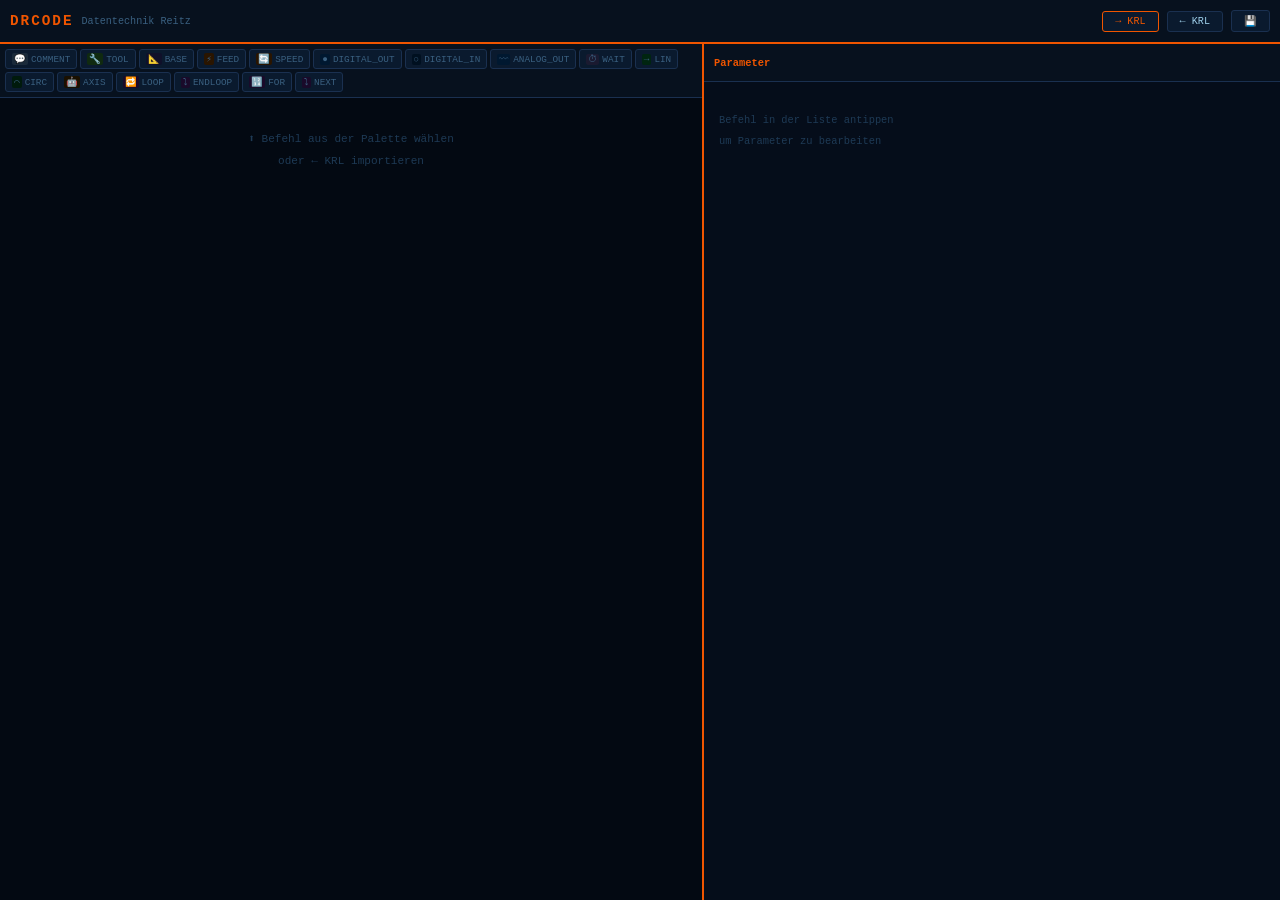
==== drcode.html @ 33370f44 "Schritt 1: drcode.html standalone - voellig unabhaengig vom Simulator" ====
<!DOCTYPE html>
<html lang="de">
<head>
<meta charset="UTF-8">
<meta name="viewport" content="width=device-width, initial-scale=1.0">
<title>DRCODE – Robot Programmeditor</title>
<style>
:root{
  --bg0:#030912;--bg1:#050d1a;--bg2:#07111e;--bg3:#0a1a2e;
  --acc:#f05500;--bdr:#1a3050;--txt:#9ecfea;--txt2:#3a6080;--txt3:#1e3a55;
}
*{box-sizing:border-box;margin:0;padding:0;-webkit-tap-highlight-color:transparent}
html,body{height:100%;overflow:hidden}
body{background:var(--bg0);color:var(--txt);font-family:'Consolas','Courier New',monospace;font-size:13px;display:flex;flex-direction:column}

/* ── Header ── */
.hdr{height:44px;background:var(--bg2);border-bottom:2px solid var(--acc);display:flex;align-items:center;gap:8px;padding:0 10px;flex-shrink:0}
.hdr-logo{color:var(--acc);font-weight:bold;font-size:1.1em;letter-spacing:2px}
.hdr-sub{color:var(--txt2);font-size:.78em}
.hdr-btn{background:var(--bg3);color:var(--txt);border:1px solid var(--bdr);border-radius:3px;padding:4px 12px;cursor:pointer;font-family:inherit;font-size:.78em;flex-shrink:0}
.hdr-btn:active{background:var(--acc);color:#fff;border-color:var(--acc)}
.hdr-btn.acc{color:var(--acc);border-color:var(--acc)}

/* ── Layout ── */
.body{display:flex;flex:1;min-height:0}

/* ── Left: Befehlsliste ── */
.left{width:55%;border-right:2px solid var(--acc);display:flex;flex-direction:column;min-width:0}

/* Palette */
.palette{background:var(--bg2);border-bottom:1px solid var(--bdr);padding:5px;display:flex;flex-wrap:wrap;gap:3px;flex-shrink:0}
.pb{display:inline-flex;align-items:center;gap:3px;background:var(--bg3);border:1px solid var(--bdr);border-radius:3px;padding:3px 6px;cursor:pointer;font-family:inherit;font-size:.72em;color:var(--txt2);-webkit-user-select:none;user-select:none}
.pb:active{border-color:var(--acc);color:var(--acc);background:#0f2030}
.pb .ic{border-radius:2px;padding:0 2px}

/* List */
.list{flex:1;overflow-y:auto;-webkit-overflow-scrolling:touch}
.row{display:flex;align-items:center;gap:4px;padding:8px 8px;border-bottom:1px solid #060e1a;-webkit-user-select:none;user-select:none}
.row.sel{background:#0f2030;border-left:3px solid var(--acc);padding-left:5px}
.row .ri{width:22px;height:20px;border-radius:3px;display:flex;align-items:center;justify-content:center;flex-shrink:0;font-size:.9em}
.row .rt{color:var(--acc);font-weight:bold;font-size:.75em;width:76px;flex-shrink:0}
.row .rs{flex:1;color:var(--txt2);font-size:.72em;overflow:hidden;text-overflow:ellipsis;white-space:nowrap}
.row .rb{display:flex;gap:2px;flex-shrink:0}
.rb button{background:var(--bg3);border:1px solid var(--bdr);color:var(--txt);border-radius:2px;padding:2px 7px;cursor:pointer;font-size:.7em;font-family:inherit}
.rb button:active{border-color:var(--acc);color:var(--acc)}
.rb .del:active{border-color:#f05500;color:#f05500}

/* Empty state */
.empty{color:var(--txt3);text-align:center;padding:30px 10px;font-size:.85em;line-height:2}

/* ── Right: Formular ── */
.right{flex:1;display:flex;flex-direction:column;min-width:0;background:var(--bg1)}
.form-hdr{background:var(--bg2);border-bottom:1px solid var(--bdr);padding:8px 10px;font-size:.8em;font-weight:bold;color:var(--acc);flex-shrink:0;min-height:38px;display:flex;align-items:center;gap:6px}
.form-body{flex:1;overflow-y:auto;padding:8px 10px;-webkit-overflow-scrolling:touch}
.form-row{display:flex;align-items:center;gap:6px;margin-bottom:6px}
.form-lbl{flex:0 0 auto;color:var(--txt2);font-size:.75em;width:90px}
.form-unit{color:var(--txt3);font-size:.7em}
.form-val{flex:1;background:var(--bg3);color:#f8b060;border:1px solid var(--bdr);border-radius:3px;padding:5px 7px;font-family:inherit;font-size:.85em;outline:none;min-width:0;-webkit-appearance:none}
.form-val:focus{border-color:var(--acc)}
input[type=number].form-val{text-align:right}
input[type=checkbox]{width:18px;height:18px;accent-color:var(--acc);cursor:pointer;flex-shrink:0}

/* ── Actions ── */
.actions{padding:5px 8px;display:flex;gap:5px;border-top:1px solid var(--bdr);background:var(--bg2);flex-shrink:0}
.actions button{flex:1;background:var(--bg3);color:var(--txt);border:1px solid var(--bdr);border-radius:3px;padding:6px 4px;cursor:pointer;font-family:inherit;font-size:.75em}
.actions button:active{border-color:var(--acc);color:var(--acc)}
.actions .acc-btn{color:var(--acc);border-color:var(--acc)}

/* Scrollbar */
::-webkit-scrollbar{width:4px}
::-webkit-scrollbar-track{background:var(--bg1)}
::-webkit-scrollbar-thumb{background:var(--bdr);border-radius:2px}
</style>
</head>
<body>

<div class="hdr">
  <span class="hdr-logo">DRCODE</span>
  <span class="hdr-sub">Datentechnik Reitz</span>
  <div style="flex:1"></div>
  <button class="hdr-btn acc" onclick="exportKRL()" title="KRL-Code erzeugen">→ KRL</button>
  <button class="hdr-btn" onclick="importKRL()" title="KRL importieren">← KRL</button>
  <button class="hdr-btn" onclick="exportXML()" title="XML speichern">💾</button>
</div>

<div class="body">

  <!-- Befehlsliste -->
  <div class="left">
    <div class="palette" id="palette"></div>
    <div class="list" id="list">
      <div class="empty">⬆ Befehl aus der Palette wählen<br>oder ← KRL importieren</div>
    </div>
  </div>

  <!-- Parameter-Formular -->
  <div class="right">
    <div class="form-hdr" id="form-hdr">Parameter</div>
    <div class="form-body" id="form-body">
      <div style="color:var(--txt3);font-size:.8em;padding:20px 5px;line-height:2">
        Befehl in der Liste antippen<br>um Parameter zu bearbeiten
      </div>
    </div>
  </div>

</div>

<script>
'use strict';

// ── Befehls-Definitionen ──────────────────────────────────────
var DEFS = {
  COMMENT:     {ic:'💬',lb:'Kommentar',  bg:'#1a2a3a',p:[{n:'Text',      t:'text',v:''}]},
  TOOL:        {ic:'🔧',lb:'Werkzeug',   bg:'#102a10',p:[{n:'ID',        t:'int', v:1},
                  {n:'X',t:'num',v:0,u:'mm'},{n:'Y',t:'num',v:0,u:'mm'},{n:'Z',t:'num',v:0,u:'mm'},
                  {n:'A',t:'num',v:0,u:'°'},{n:'B',t:'num',v:0,u:'°'},{n:'C',t:'num',v:0,u:'°'}]},
  BASE:        {ic:'📐',lb:'Basis',      bg:'#10102a',p:[{n:'ID',        t:'int', v:1},
                  {n:'X',t:'num',v:0,u:'mm'},{n:'Y',t:'num',v:0,u:'mm'},{n:'Z',t:'num',v:0,u:'mm'},
                  {n:'A',t:'num',v:0,u:'°'},{n:'B',t:'num',v:0,u:'°'},{n:'C',t:'num',v:0,u:'°'}]},
  FEED:        {ic:'⚡',lb:'Vorschub',   bg:'#2a1500',p:[{n:'Value',     t:'num', v:1000,u:'mm/min'}]},
  SPEED:       {ic:'🔄',lb:'Spindel',    bg:'#2a1500',p:[{n:'RPM',       t:'num', v:12000,u:'rpm'},
                  {n:'Dir',t:'sel',v:'CW',opts:['CW','CCW']}]},
  DIGITAL_OUT: {ic:'●', lb:'Dig. Ausgang',bg:'#001830',p:[{n:'Nr',      t:'int', v:1},
                  {n:'Wert',t:'bool',v:true}]},
  DIGITAL_IN:  {ic:'○', lb:'Dig. Eingang',bg:'#001020',p:[{n:'Nr',      t:'int', v:1},
                  {n:'Var',t:'text',v:'bIn'}]},
  ANALOG_OUT:  {ic:'〰',lb:'Ana. Ausgang',bg:'#001830',p:[{n:'Channel',  t:'int', v:1},
                  {n:'Value',t:'num',v:0},{n:'Unit',t:'sel',v:'%',opts:['V','%']}]},
  WAIT:        {ic:'⏱',lb:'Warten',     bg:'#1a1a30',p:[{n:'Mode',      t:'sel', v:'TIME',opts:['TIME','SIGNAL']},
                  {n:'Zeit',t:'num',v:1.0,u:'s'}]},
  LIN:         {ic:'→', lb:'Linear',    bg:'#002510',p:[
                  {n:'X',t:'num',v:0,u:'mm'},{n:'Y',t:'num',v:0,u:'mm'},{n:'Z',t:'num',v:0,u:'mm'},
                  {n:'A',t:'num',v:0,u:'°'},{n:'B',t:'num',v:0,u:'°'},{n:'C',t:'num',v:0,u:'°'},
                  {n:'Feed',t:'num',v:1000,u:'mm/min'},{n:'Approx',t:'num',v:0,u:'mm'}]},
  CIRC:        {ic:'⌒', lb:'Kreis',     bg:'#001a0c',p:[
                  {n:'HX',t:'num',v:0,u:'mm'},{n:'HY',t:'num',v:0,u:'mm'},{n:'HZ',t:'num',v:0,u:'mm'},
                  {n:'X',t:'num',v:0,u:'mm'},{n:'Y',t:'num',v:0,u:'mm'},{n:'Z',t:'num',v:0,u:'mm'},
                  {n:'A',t:'num',v:0,u:'°'},{n:'B',t:'num',v:0,u:'°'},{n:'C',t:'num',v:0,u:'°'},
                  {n:'Feed',t:'num',v:1000,u:'mm/min'}]},
  AXIS:        {ic:'🤖',lb:'Achspunkt',  bg:'#1a1000',p:[
                  {n:'A1',t:'num',v:0,u:'°'},{n:'A2',t:'num',v:-90,u:'°'},{n:'A3',t:'num',v:90,u:'°'},
                  {n:'A4',t:'num',v:0,u:'°'},{n:'A5',t:'num',v:0,u:'°'},{n:'A6',t:'num',v:0,u:'°'},
                  {n:'Speed',t:'num',v:20,u:'%'}]},
  LOOP:        {ic:'🔁',lb:'Schleife',   bg:'#1a0a2a',p:[{n:'Anzahl',   t:'int', v:0}]},
  ENDLOOP:     {ic:'⤵', lb:'Ende Schl.',bg:'#1a0a2a',p:[]},
  FOR:         {ic:'🔢',lb:'Zähler',     bg:'#1a0a2a',p:[{n:'Var',      t:'text',v:'i'},
                  {n:'Von',t:'num',v:1},{n:'Bis',t:'num',v:10},{n:'Schritt',t:'num',v:1}]},
  NEXT:        {ic:'⤵', lb:'Nächste',   bg:'#1a0a2a',p:[]},
};

// ── State ─────────────────────────────────────────────────────
var cmds = [], sel = -1, nid = 1;

function mk(type) {
  var d = DEFS[type]; if (!d) return null;
  var p = {}; d.p.forEach(function(x){ p[x.n] = x.v; });
  return {type:type, p:p, id:nid++};
}

// ── Palette aufbauen ──────────────────────────────────────────
function buildPalette() {
  var pal = document.getElementById('palette');
  Object.keys(DEFS).forEach(function(type) {
    var d = DEFS[type];
    var btn = document.createElement('button');
    btn.className = 'pb';
    btn.innerHTML = '<span class="ic" style="background:'+d.bg+'">'+d.ic+'</span>'+type;
    btn.title = d.lb;
    btn.addEventListener('click', function(){ add(type); });
    pal.appendChild(btn);
  });
}

// ── Render Liste ──────────────────────────────────────────────
function render() {
  var el = document.getElementById('list');
  if (!cmds.length) {
    el.innerHTML = '<div class="empty">⬆ Befehl aus der Palette wählen<br>oder ← KRL importieren</div>';
    return;
  }
  var indent = 0, OPEN = ['LOOP','FOR'], CLOSE = ['ENDLOOP','NEXT'];
  el.innerHTML = cmds.map(function(cmd, i) {
    var d = DEFS[cmd.type] || {ic:'?',lb:cmd.type,bg:'#111'};
    if (CLOSE.includes(cmd.type)) indent = Math.max(0, indent-1);
    var ind = indent;
    if (OPEN.includes(cmd.type)) indent++;
    var s = i === sel;
    return '<div class="row'+(s?' sel':'')+'" data-i="'+i+'" style="padding-left:'+(8+ind*10)+'px'+(s?';padding-left:'+(5+ind*10)+'px':'')+'">' +
      '<span class="ri" style="background:'+d.bg+'">'+d.ic+'</span>' +
      '<span class="rt">'+cmd.type+'</span>' +
      '<span class="rs">'+summary(cmd)+'</span>' +
      '<span class="rb">' +
        '<button data-act="up" data-i="'+i+'" title="Hoch">↑</button>' +
        '<button data-act="dn" data-i="'+i+'" title="Runter">↓</button>' +
        '<button data-act="del" data-i="'+i+'" class="del" title="Löschen">✕</button>' +
      '</span>' +
    '</div>';
  }).join('');

  // Event delegation
  el.onclick = function(e) {
    var btn = e.target.closest('[data-act]');
    var row = e.target.closest('[data-i]');
    if (!row) return;
    var i = parseInt(row.getAttribute('data-i'));
    if (btn) {
      var act = btn.getAttribute('data-act');
      if (act==='up')  moveUp(i);
      else if (act==='dn')  moveDn(i);
      else if (act==='del') del(i);
    } else {
      selectCmd(i);
    }
  };
}

function summary(cmd) {
  var p = cmd.p;
  switch(cmd.type) {
    case 'COMMENT':     return p.Text || '';
    case 'LIN': case 'CIRC': return 'X:'+p.X+' Y:'+p.Y+' Z:'+p.Z;
    case 'AXIS':        return 'A1:'+p.A1+'° A2:'+p.A2+'° A3:'+p.A3+'°';
    case 'TOOL': case 'BASE': return 'ID '+p.ID;
    case 'FEED':        return p.Value+' mm/min';
    case 'SPEED':       return p.RPM+' rpm '+p.Dir;
    case 'DIGITAL_OUT': return '$OUT['+p.Nr+']='+(p.Wert?'TRUE':'FALSE');
    case 'WAIT':        return p.Mode==='TIME'?p.Zeit+'s':'Signal';
    case 'FOR':         return p.Var+'='+p.Von+'…'+p.Bis;
    default:            return '';
  }
}

// ── Formular ──────────────────────────────────────────────────
function selectCmd(i) {
  sel = i;
  render();
  showForm();
  // Scroll into view
  var rows = document.querySelectorAll('.row');
  if (rows[i]) rows[i].scrollIntoView({block:'nearest', behavior:'smooth'});
}

function showForm() {
  var hdr = document.getElementById('form-hdr');
  var body = document.getElementById('form-body');
  if (sel < 0 || sel >= cmds.length) {
    hdr.innerHTML = 'Parameter';
    body.innerHTML = '<div style="color:var(--txt3);font-size:.8em;padding:20px 5px;line-height:2">Befehl in der Liste antippen<br>um Parameter zu bearbeiten</div>';
    return;
  }
  var cmd = cmds[sel], d = DEFS[cmd.type];
  hdr.innerHTML = '<span style="background:'+d.bg+';border-radius:3px;padding:1px 4px">'+d.ic+'</span> '+d.lb;

  if (!d.p.length) {
    body.innerHTML = '<div style="color:var(--txt2);font-size:.8em;padding:10px 0">Keine Parameter</div>';
    return;
  }

  body.innerHTML = d.p.map(function(pd) {
    var v = cmd.p[pd.n] !== undefined ? cmd.p[pd.n] : pd.v;
    var inp;
    if (pd.t === 'bool') {
      inp = '<label style="display:flex;align-items:center;gap:8px;cursor:pointer;padding:3px 0">' +
        '<input type="checkbox"'+(v?' checked':'')+' data-p="'+pd.n+'" onchange="setP(\''+pd.n+'\',this.checked)">' +
        '<span style="color:'+(v?'#44ee88':'#3a6080')+';">'+(v?'TRUE':'FALSE')+'</span>' +
        '</label>';
    } else if (pd.t === 'sel') {
      inp = '<select class="form-val" data-p="'+pd.n+'" onchange="setP(\''+pd.n+'\',this.value)">' +
        pd.opts.map(function(o){ return '<option'+(o===v?' selected':'')+'>'+o+'</option>'; }).join('') +
        '</select>';
    } else if (pd.t === 'text') {
      inp = '<input type="text" class="form-val" data-p="'+pd.n+'" value="'+v+'" oninput="setP(\''+pd.n+'\',this.value)">';
    } else {
      inp = '<input type="number" class="form-val" data-p="'+pd.n+'" value="'+v+'" step="any" oninput="setP(\''+pd.n+'\',parseFloat(this.value)||0)">';
    }
    var lbl = pd.n + (pd.u ? ' <span class="form-unit">['+pd.u+']</span>' : '');
    return '<div class="form-row"><label class="form-lbl">'+lbl+'</label>'+inp+'</div>';
  }).join('');
}

function setP(name, val) {
  if (sel < 0) return;
  cmds[sel].p[name] = val;
  // Update summary in row
  var rows = document.querySelectorAll('.row');
  if (rows[sel]) {
    var sm = rows[sel].querySelector('.rs');
    if (sm) sm.textContent = summary(cmds[sel]);
  }
}

// ── CRUD ──────────────────────────────────────────────────────
function add(type) {
  var c = mk(type); if (!c) return;
  var at = sel >= 0 ? sel+1 : cmds.length;
  cmds.splice(at, 0, c);
  sel = at;
  render();
  showForm();
  setTimeout(function() {
    var rows = document.querySelectorAll('.row');
    if (rows[sel]) rows[sel].scrollIntoView({block:'nearest', behavior:'smooth'});
  }, 50);
}

function del(i) {
  cmds.splice(i, 1);
  sel = Math.min(sel, cmds.length-1);
  render(); showForm();
}

function moveUp(i) {
  if (i <= 0) return;
  var t = cmds[i]; cmds[i] = cmds[i-1]; cmds[i-1] = t;
  sel = i-1; render(); showForm();
}

function moveDn(i) {
  if (i >= cmds.length-1) return;
  var t = cmds[i]; cmds[i] = cmds[i+1]; cmds[i+1] = t;
  sel = i+1; render(); showForm();
}

// ── KRL Export ────────────────────────────────────────────────
function exportKRL() {
  var out = ['DEF Main()'];
  cmds.forEach(function(cmd) {
    var p = cmd.p;
    switch(cmd.type) {
      case 'COMMENT':     out.push('; '+p.Text); break;
      case 'TOOL':        out.push('BAS(#TOOL,'+p.ID+')'); break;
      case 'BASE':        out.push('BAS(#BASE,'+p.ID+')'); break;
      case 'FEED':        out.push('$VEL.CP = '+(p.Value/60000).toFixed(5)+' ; '+p.Value+' mm/min'); break;
      case 'SPEED':       out.push('; Spindel '+p.RPM+' rpm '+p.Dir); break;
      case 'DIGITAL_OUT': out.push('$OUT['+p.Nr+'] = '+(p.Wert?'TRUE':'FALSE')); break;
      case 'DIGITAL_IN':  out.push(p.Var+' = $IN['+p.Nr+']'); break;
      case 'ANALOG_OUT':  out.push('$ANOUT['+p.Channel+'] = '+p.Value); break;
      case 'WAIT':        out.push(p.Mode==='TIME'?'WAIT SEC '+p.Zeit:'WAIT FOR $IN[]'); break;
      case 'LIN':
        if (p.Approx>0) out.push('$APO.CDIS = '+p.Approx);
        out.push('$VEL.CP = '+(p.Feed/60000).toFixed(5));
        out.push('LIN {X '+p.X+', Y '+p.Y+', Z '+p.Z+', A '+p.A+', B '+p.B+', C '+p.C+'}'+(p.Approx>0?' C_DIS':'')); break;
      case 'CIRC':
        out.push('CIRC {X '+p.HX+', Y '+p.HY+', Z '+p.HZ+'},{X '+p.X+', Y '+p.Y+', Z '+p.Z+', A '+p.A+', B '+p.B+', C '+p.C+'}'); break;
      case 'AXIS':
        out.push('PTP {A1 '+p.A1+', A2 '+p.A2+', A3 '+p.A3+', A4 '+p.A4+', A5 '+p.A5+', A6 '+p.A6+'}'); break;
      case 'LOOP':  out.push(p.Anzahl>0?'FOR _i = 1 TO '+p.Anzahl:'LOOP'); break;
      case 'ENDLOOP': out.push('ENDLOOP'); break;
      case 'FOR':   out.push('FOR '+p.Var+' = '+p.Von+' TO '+p.Bis+' STEP '+p.Schritt); break;
      case 'NEXT':  out.push('ENDFOR'); break;
    }
  });
  out.push('END');
  var krl = out.join('\n');

  // Copy to clipboard
  if (navigator.clipboard) {
    navigator.clipboard.writeText(krl).then(function() {
      alert('✓ KRL in Zwischenablage kopiert');
    });
  } else {
    // Fallback: show in textarea
    var ta = document.createElement('textarea');
    ta.value = krl;
    ta.style.cssText = 'position:fixed;top:0;left:0;width:100%;height:100%;z-index:9999;font-family:monospace;font-size:12px;background:#050d1a;color:#9ecfea;padding:10px;border:none';
    document.body.appendChild(ta);
    ta.focus(); ta.select();
    var closeBtn = document.createElement('button');
    closeBtn.textContent = '✕ Schließen';
    closeBtn.style.cssText = 'position:fixed;top:5px;right:5px;z-index:10000;background:#f05500;color:#fff;border:none;padding:8px 16px;cursor:pointer;font-size:14px;border-radius:3px';
    closeBtn.onclick = function(){ document.body.removeChild(ta); document.body.removeChild(closeBtn); };
    document.body.appendChild(closeBtn);
  }
}

// ── KRL Import ────────────────────────────────────────────────
function importKRL() {
  var input = prompt('KRL Code einfügen:');
  if (!input) return;
  var lines = input.split(/\r?\n/);
  cmds = []; sel = -1;
  lines.forEach(function(line) {
    line = line.trim();
    if (!line || line.startsWith('DEF ') || line === 'END') return;
    var m;
    if (line.startsWith(';')) {
      cmds.push(Object.assign(mk('COMMENT'), {p:{Text:line.slice(1).trim()}}));
    } else if ((m=line.match(/^LIN\s+\{([^}]+)\}/i))) {
      var c=mk('LIN');
      [...m[1].matchAll(/([XYZABC])\s+([-\d.]+)/g)].forEach(function(q){c.p[q[1]]=parseFloat(q[2]);});
      cmds.push(c);
    } else if ((m=line.match(/^PTP\s+\{A1/i))) {
      var c=mk('AXIS');
      [...line.matchAll(/A([1-6])\s+([-\d.]+)/g)].forEach(function(q){c.p['A'+q[1]]=parseFloat(q[2]);});
      cmds.push(c);
    } else if ((m=line.match(/^\$VEL\.CP\s*=\s*([\d.]+)/i))) {
      var c=mk('FEED'); c.p.Value=Math.round(parseFloat(m[1])*60000); cmds.push(c);
    } else if ((m=line.match(/^\$OUT\[(\d+)\]\s*=\s*(TRUE|FALSE)/i))) {
      var c=mk('DIGITAL_OUT'); c.p.Nr=parseInt(m[1]); c.p.Wert=m[2]==='TRUE'; cmds.push(c);
    } else if ((m=line.match(/^WAIT\s+SEC\s+([\d.]+)/i))) {
      var c=mk('WAIT'); c.p.Mode='TIME'; c.p.Zeit=parseFloat(m[1]); cmds.push(c);
    } else if ((m=line.match(/^BAS\(#TOOL,(\d+)\)/i))) {
      var c=mk('TOOL'); c.p.ID=parseInt(m[1]); cmds.push(c);
    } else if ((m=line.match(/^BAS\(#BASE,(\d+)\)/i))) {
      var c=mk('BASE'); c.p.ID=parseInt(m[1]); cmds.push(c);
    }
  });
  render(); showForm();
}

// ── XML Export ────────────────────────────────────────────────
function exportXML() {
  var lines = ['<?xml version="1.0" encoding="UTF-8"?>',
    '<RobotProgram name="Program" version="1.0" language="ReitzRobotXML">',
    '  <Sub name="Main">'];
  cmds.forEach(function(cmd) {
    lines.push('    <Command type="'+cmd.type+'">');
    Object.entries(cmd.p).forEach(function(kv) {
      lines.push('      <Param name="'+kv[0]+'" value="'+kv[1]+'"/>');
    });
    lines.push('    </Command>');
  });
  lines.push('  </Sub>', '</RobotProgram>');
  var xml = lines.join('\n');
  var blob = new Blob([xml], {type:'application/xml'});
  var a = document.createElement('a');
  a.href = URL.createObjectURL(blob);
  a.download = 'program.xml';
  a.click();
}

// ── Init ──────────────────────────────────────────────────────
buildPalette();
</script>
</body>
</html>
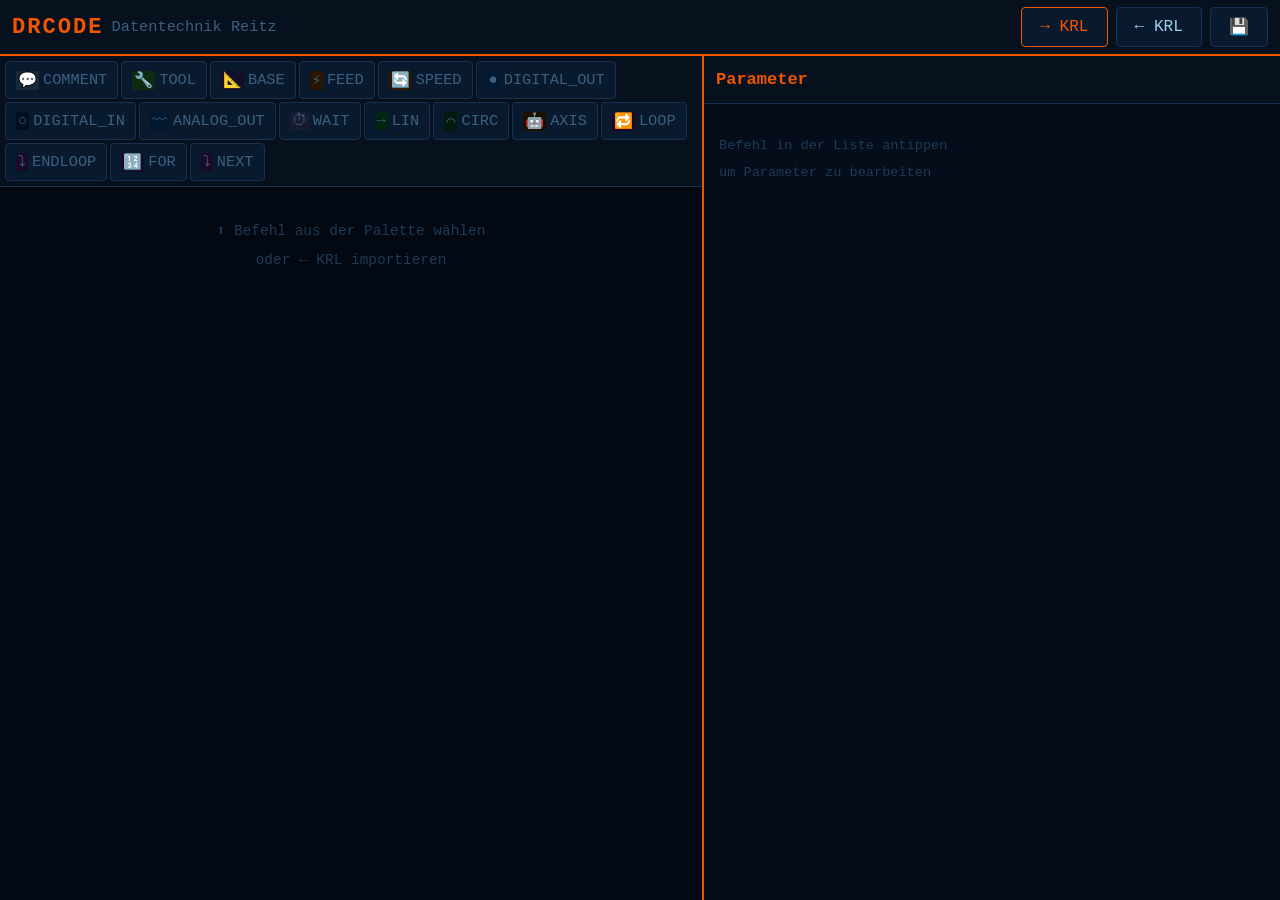
==== commit 34ece745: "drcode.html: groessere Schriften und Touch-Targets fuer iPad" ====
--- a/drcode.html
+++ b/drcode.html
@@ -11,13 +11,13 @@
 }
 *{box-sizing:border-box;margin:0;padding:0;-webkit-tap-highlight-color:transparent}
 html,body{height:100%;overflow:hidden}
-body{background:var(--bg0);color:var(--txt);font-family:'Consolas','Courier New',monospace;font-size:13px;display:flex;flex-direction:column}
+body{background:var(--bg0);color:var(--txt);font-family:'Consolas','Courier New',monospace;font-size:17px;display:flex;flex-direction:column}
 
 /* ── Header ── */
-.hdr{height:44px;background:var(--bg2);border-bottom:2px solid var(--acc);display:flex;align-items:center;gap:8px;padding:0 10px;flex-shrink:0}
-.hdr-logo{color:var(--acc);font-weight:bold;font-size:1.1em;letter-spacing:2px}
-.hdr-sub{color:var(--txt2);font-size:.78em}
-.hdr-btn{background:var(--bg3);color:var(--txt);border:1px solid var(--bdr);border-radius:3px;padding:4px 12px;cursor:pointer;font-family:inherit;font-size:.78em;flex-shrink:0}
+.hdr{height:56px;background:var(--bg2);border-bottom:2px solid var(--acc);display:flex;align-items:center;gap:8px;padding:0 12px;flex-shrink:0}
+.hdr-logo{color:var(--acc);font-weight:bold;font-size:1.3em;letter-spacing:2px}
+.hdr-sub{color:var(--txt2);font-size:.9em}
+.hdr-btn{background:var(--bg3);color:var(--txt);border:1px solid var(--bdr);border-radius:4px;padding:8px 18px;cursor:pointer;font-family:inherit;font-size:.95em;flex-shrink:0;min-height:40px}
 .hdr-btn:active{background:var(--acc);color:#fff;border-color:var(--acc)}
 .hdr-btn.acc{color:var(--acc);border-color:var(--acc)}
 
@@ -29,19 +29,19 @@
 
 /* Palette */
 .palette{background:var(--bg2);border-bottom:1px solid var(--bdr);padding:5px;display:flex;flex-wrap:wrap;gap:3px;flex-shrink:0}
-.pb{display:inline-flex;align-items:center;gap:3px;background:var(--bg3);border:1px solid var(--bdr);border-radius:3px;padding:3px 6px;cursor:pointer;font-family:inherit;font-size:.72em;color:var(--txt2);-webkit-user-select:none;user-select:none}
+.pb{display:inline-flex;align-items:center;gap:4px;background:var(--bg3);border:1px solid var(--bdr);border-radius:4px;padding:7px 10px;cursor:pointer;font-family:inherit;font-size:.9em;color:var(--txt2);-webkit-user-select:none;user-select:none;min-height:38px}
 .pb:active{border-color:var(--acc);color:var(--acc);background:#0f2030}
 .pb .ic{border-radius:2px;padding:0 2px}
 
 /* List */
 .list{flex:1;overflow-y:auto;-webkit-overflow-scrolling:touch}
-.row{display:flex;align-items:center;gap:4px;padding:8px 8px;border-bottom:1px solid #060e1a;-webkit-user-select:none;user-select:none}
+.row{display:flex;align-items:center;gap:6px;padding:12px 8px;border-bottom:1px solid #060e1a;-webkit-user-select:none;user-select:none;min-height:52px}
 .row.sel{background:#0f2030;border-left:3px solid var(--acc);padding-left:5px}
-.row .ri{width:22px;height:20px;border-radius:3px;display:flex;align-items:center;justify-content:center;flex-shrink:0;font-size:.9em}
-.row .rt{color:var(--acc);font-weight:bold;font-size:.75em;width:76px;flex-shrink:0}
-.row .rs{flex:1;color:var(--txt2);font-size:.72em;overflow:hidden;text-overflow:ellipsis;white-space:nowrap}
+.row .ri{width:30px;height:28px;border-radius:4px;display:flex;align-items:center;justify-content:center;flex-shrink:0;font-size:1.1em}
+.row .rt{color:var(--acc);font-weight:bold;font-size:.9em;width:90px;flex-shrink:0}
+.row .rs{flex:1;color:var(--txt2);font-size:.85em;overflow:hidden;text-overflow:ellipsis;white-space:nowrap}
 .row .rb{display:flex;gap:2px;flex-shrink:0}
-.rb button{background:var(--bg3);border:1px solid var(--bdr);color:var(--txt);border-radius:2px;padding:2px 7px;cursor:pointer;font-size:.7em;font-family:inherit}
+.rb button{background:var(--bg3);border:1px solid var(--bdr);color:var(--txt);border-radius:3px;padding:6px 12px;cursor:pointer;font-size:.85em;font-family:inherit;min-height:34px}
 .rb button:active{border-color:var(--acc);color:var(--acc)}
 .rb .del:active{border-color:#f05500;color:#f05500}
 
@@ -50,19 +50,19 @@
 
 /* ── Right: Formular ── */
 .right{flex:1;display:flex;flex-direction:column;min-width:0;background:var(--bg1)}
-.form-hdr{background:var(--bg2);border-bottom:1px solid var(--bdr);padding:8px 10px;font-size:.8em;font-weight:bold;color:var(--acc);flex-shrink:0;min-height:38px;display:flex;align-items:center;gap:6px}
+.form-hdr{background:var(--bg2);border-bottom:1px solid var(--bdr);padding:10px 12px;font-size:1em;font-weight:bold;color:var(--acc);flex-shrink:0;min-height:48px;display:flex;align-items:center;gap:8px}
 .form-body{flex:1;overflow-y:auto;padding:8px 10px;-webkit-overflow-scrolling:touch}
 .form-row{display:flex;align-items:center;gap:6px;margin-bottom:6px}
-.form-lbl{flex:0 0 auto;color:var(--txt2);font-size:.75em;width:90px}
-.form-unit{color:var(--txt3);font-size:.7em}
-.form-val{flex:1;background:var(--bg3);color:#f8b060;border:1px solid var(--bdr);border-radius:3px;padding:5px 7px;font-family:inherit;font-size:.85em;outline:none;min-width:0;-webkit-appearance:none}
+.form-lbl{flex:0 0 auto;color:var(--txt2);font-size:.9em;width:110px}
+.form-unit{color:var(--txt3);font-size:.8em}
+.form-val{flex:1;background:var(--bg3);color:#f8b060;border:1px solid var(--bdr);border-radius:4px;padding:9px 10px;font-family:inherit;font-size:1em;outline:none;min-width:0;-webkit-appearance:none;min-height:42px}
 .form-val:focus{border-color:var(--acc)}
 input[type=number].form-val{text-align:right}
-input[type=checkbox]{width:18px;height:18px;accent-color:var(--acc);cursor:pointer;flex-shrink:0}
+input[type=checkbox]{width:24px;height:24px;accent-color:var(--acc);cursor:pointer;flex-shrink:0}
 
 /* ── Actions ── */
-.actions{padding:5px 8px;display:flex;gap:5px;border-top:1px solid var(--bdr);background:var(--bg2);flex-shrink:0}
-.actions button{flex:1;background:var(--bg3);color:var(--txt);border:1px solid var(--bdr);border-radius:3px;padding:6px 4px;cursor:pointer;font-family:inherit;font-size:.75em}
+.actions{padding:7px 8px;display:flex;gap:6px;border-top:1px solid var(--bdr);background:var(--bg2);flex-shrink:0}
+.actions button{flex:1;background:var(--bg3);color:var(--txt);border:1px solid var(--bdr);border-radius:4px;padding:10px 4px;cursor:pointer;font-family:inherit;font-size:.9em;min-height:44px}
 .actions button:active{border-color:var(--acc);color:var(--acc)}
 .actions .acc-btn{color:var(--acc);border-color:var(--acc)}
 
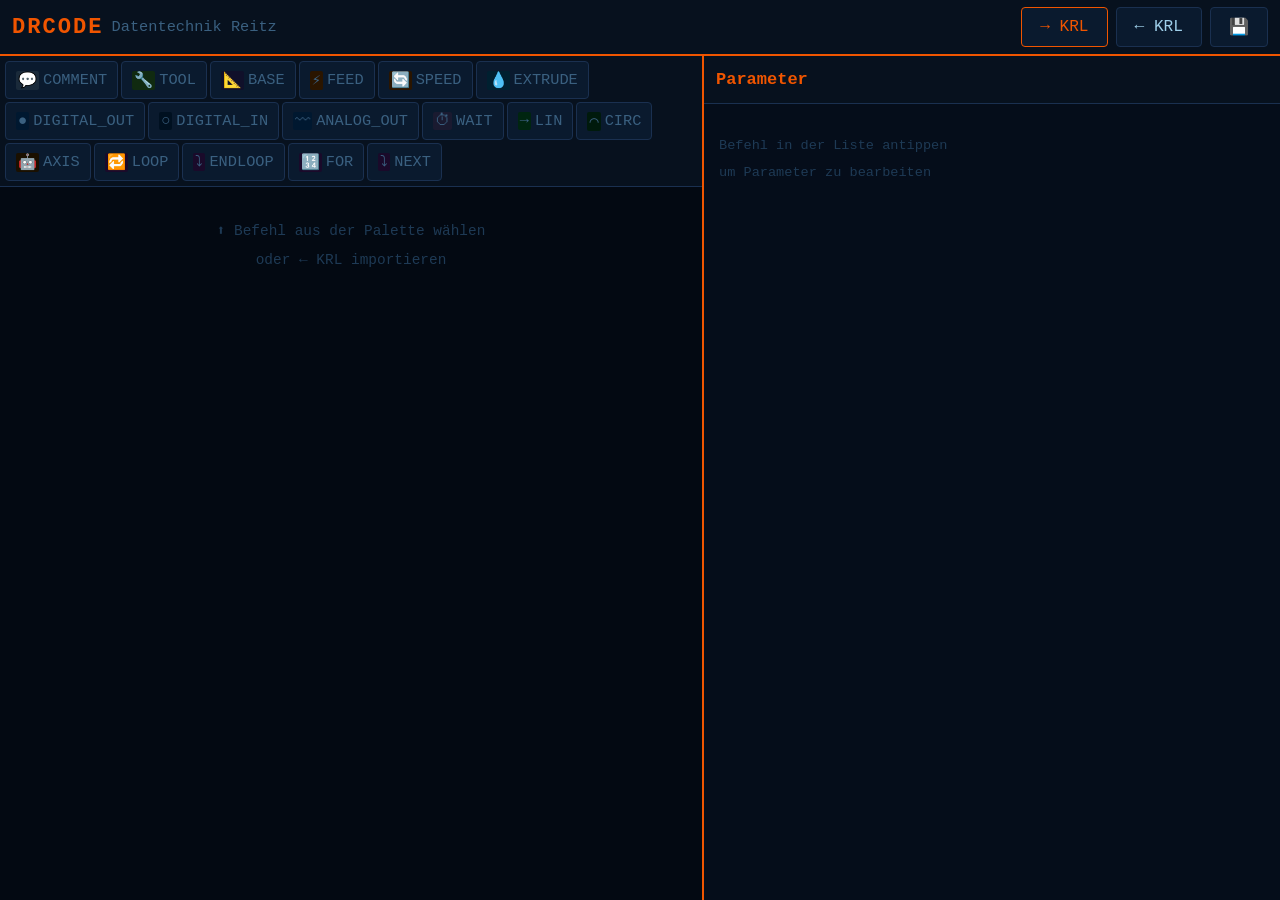
==== commit 4fa17e93: "drcode.html: EXTRUDE Befehl mit l/min" ====
--- a/drcode.html
+++ b/drcode.html
@@ -117,9 +117,10 @@
   BASE:        {ic:'📐',lb:'Basis',      bg:'#10102a',p:[{n:'ID',        t:'int', v:1},
                   {n:'X',t:'num',v:0,u:'mm'},{n:'Y',t:'num',v:0,u:'mm'},{n:'Z',t:'num',v:0,u:'mm'},
                   {n:'A',t:'num',v:0,u:'°'},{n:'B',t:'num',v:0,u:'°'},{n:'C',t:'num',v:0,u:'°'}]},
-  FEED:        {ic:'⚡',lb:'Vorschub',   bg:'#2a1500',p:[{n:'Value',     t:'num', v:1000,u:'mm/min'}]},
+  FEED:        {ic:'⚡',lb:'Vorschub',   bg:'#2a1500',p:[{n:'Value',t:'num',v:1000},{n:'Einheit',t:'sel',v:'mm/min',opts:['mm/min','mm/s','m/min','m/s']}]},
   SPEED:       {ic:'🔄',lb:'Spindel',    bg:'#2a1500',p:[{n:'RPM',       t:'num', v:12000,u:'rpm'},
                   {n:'Dir',t:'sel',v:'CW',opts:['CW','CCW']}]},
+  EXTRUDE:     {ic:'💧',lb:'Extrusion',  bg:'#002030',p:[{n:'Flow',t:'num',v:1.0,u:'l/min'},{n:'State',t:'bool',v:true}]},
   DIGITAL_OUT: {ic:'●', lb:'Dig. Ausgang',bg:'#001830',p:[{n:'Nr',      t:'int', v:1},
                   {n:'Wert',t:'bool',v:true}]},
   DIGITAL_IN:  {ic:'○', lb:'Dig. Eingang',bg:'#001020',p:[{n:'Nr',      t:'int', v:1},
@@ -128,16 +129,16 @@
                   {n:'Value',t:'num',v:0},{n:'Unit',t:'sel',v:'%',opts:['V','%']}]},
   WAIT:        {ic:'⏱',lb:'Warten',     bg:'#1a1a30',p:[{n:'Mode',      t:'sel', v:'TIME',opts:['TIME','SIGNAL']},
                   {n:'Zeit',t:'num',v:1.0,u:'s'}]},
-  LIN:         {ic:'→', lb:'Linear',    bg:'#002510',p:[
+  LIN:         {ic:'→', lb:'Linear',    bg:'#002510',action:true,p:[
                   {n:'X',t:'num',v:0,u:'mm'},{n:'Y',t:'num',v:0,u:'mm'},{n:'Z',t:'num',v:0,u:'mm'},
                   {n:'A',t:'num',v:0,u:'°'},{n:'B',t:'num',v:0,u:'°'},{n:'C',t:'num',v:0,u:'°'},
                   {n:'Feed',t:'num',v:1000,u:'mm/min'},{n:'Approx',t:'num',v:0,u:'mm'}]},
-  CIRC:        {ic:'⌒', lb:'Kreis',     bg:'#001a0c',p:[
+  CIRC:        {ic:'⌒', lb:'Kreis',     bg:'#001a0c',action:true,p:[
                   {n:'HX',t:'num',v:0,u:'mm'},{n:'HY',t:'num',v:0,u:'mm'},{n:'HZ',t:'num',v:0,u:'mm'},
                   {n:'X',t:'num',v:0,u:'mm'},{n:'Y',t:'num',v:0,u:'mm'},{n:'Z',t:'num',v:0,u:'mm'},
                   {n:'A',t:'num',v:0,u:'°'},{n:'B',t:'num',v:0,u:'°'},{n:'C',t:'num',v:0,u:'°'},
                   {n:'Feed',t:'num',v:1000,u:'mm/min'}]},
-  AXIS:        {ic:'🤖',lb:'Achspunkt',  bg:'#1a1000',p:[
+  AXIS:        {ic:'🤖',lb:'Achspunkt',  bg:'#1a1000',action:true,p:[
                   {n:'A1',t:'num',v:0,u:'°'},{n:'A2',t:'num',v:-90,u:'°'},{n:'A3',t:'num',v:90,u:'°'},
                   {n:'A4',t:'num',v:0,u:'°'},{n:'A5',t:'num',v:0,u:'°'},{n:'A6',t:'num',v:0,u:'°'},
                   {n:'Speed',t:'num',v:20,u:'%'}]},
@@ -212,6 +213,9 @@
       selectCmd(i);
     }
   };
+
+  // Drag & Drop
+  setupDragDrop(el);
 }
 
 function summary(cmd) {
@@ -224,6 +228,7 @@
     case 'FEED':        return p.Value+' mm/min';
     case 'SPEED':       return p.RPM+' rpm '+p.Dir;
     case 'DIGITAL_OUT': return '$OUT['+p.Nr+']='+(p.Wert?'TRUE':'FALSE');
+    case 'EXTRUDE':     return (p.State?'EIN':'AUS')+' '+p.Flow+' l/min';
     case 'WAIT':        return p.Mode==='TIME'?p.Zeit+'s':'Signal';
     case 'FOR':         return p.Var+'='+p.Von+'…'+p.Bis;
     default:            return '';
@@ -256,7 +261,15 @@
     return;
   }
 
-  body.innerHTML = d.p.map(function(pd) {
+  // Aktions-Buttons für Bewegungsbefehle
+  var actionBtns = '';
+  if (d.action) {
+    actionBtns = '<div style="display:flex;gap:8px;margin-bottom:10px">' +
+      '<button onclick="posGetCurrent()" style="flex:1;background:#0a1a2e;color:#44aaff;border:1px solid #1a3050;border-radius:4px;padding:9px 6px;font-family:inherit;font-size:.85em;cursor:pointer;min-height:42px">📍 Akt. Position</button>' +
+      '<button onclick="posGoto()" style="flex:1;background:#0a1a2e;color:#44cc88;border:1px solid #1a3050;border-radius:4px;padding:9px 6px;font-family:inherit;font-size:.85em;cursor:pointer;min-height:42px">▶ Anfahren</button>' +
+      '</div>';
+  }
+  body.innerHTML = actionBtns + d.p.map(function(pd) {
     var v = cmd.p[pd.n] !== undefined ? cmd.p[pd.n] : pd.v;
     var inp;
     if (pd.t === 'bool') {
@@ -332,6 +345,10 @@
       case 'BASE':        out.push('BAS(#BASE,'+p.ID+')'); break;
       case 'FEED':        out.push('$VEL.CP = '+(p.Value/60000).toFixed(5)+' ; '+p.Value+' mm/min'); break;
       case 'SPEED':       out.push('; Spindel '+p.RPM+' rpm '+p.Dir); break;
+      case 'EXTRUDE':
+        if (p.State) out.push('; Extrusion EIN: '+p.Flow+' l/min');
+        else         out.push('; Extrusion AUS');
+        break;
       case 'DIGITAL_OUT': out.push('$OUT['+p.Nr+'] = '+(p.Wert?'TRUE':'FALSE')); break;
       case 'DIGITAL_IN':  out.push(p.Var+' = $IN['+p.Nr+']'); break;
       case 'ANALOG_OUT':  out.push('$ANOUT['+p.Channel+'] = '+p.Value); break;
@@ -429,6 +446,107 @@
   a.click();
 }
 
+// ── Drag & Drop ───────────────────────────────────────────────
+var dragIdx = -1, dragEl = null, dragClone = null, dropIdx = -1;
+
+function setupDragDrop(listEl) {
+  listEl.addEventListener('touchstart', onDragStart, {passive:false});
+  listEl.addEventListener('touchmove',  onDragMove,  {passive:false});
+  listEl.addEventListener('touchend',   onDragEnd,   {passive:false});
+  listEl.addEventListener('mousedown',  onDragStart, {passive:false});
+}
+
+function getDragRow(e) {
+  var t = e.touches ? e.touches[0] : e;
+  var el = document.elementFromPoint(t.clientX, t.clientY);
+  return el ? el.closest('[data-i]') : null;
+}
+
+function getClientY(e) { return e.touches ? e.touches[0].clientY : e.clientY; }
+
+function onDragStart(e) {
+  var row = getDragRow(e);
+  if (!row || e.target.closest('[data-act]')) return;
+  dragIdx = parseInt(row.getAttribute('data-i'));
+  dragEl  = row;
+  dropIdx = dragIdx;
+  row.style.opacity = '0.4';
+  e.preventDefault();
+}
+
+function onDragMove(e) {
+  if (dragIdx < 0) return;
+  e.preventDefault();
+  var y = getClientY(e);
+  var list = document.getElementById('list');
+  var rows = list.querySelectorAll('[data-i]');
+  var newDrop = dragIdx;
+  rows.forEach(function(r) {
+    var rect = r.getBoundingClientRect();
+    if (y > rect.top && y < rect.bottom) {
+      newDrop = parseInt(r.getAttribute('data-i'));
+    }
+  });
+  if (newDrop !== dropIdx) {
+    dropIdx = newDrop;
+    rows.forEach(function(r) { r.style.borderTop = ''; r.style.borderBottom = ''; });
+    var targetRow = list.querySelector('[data-i="'+dropIdx+'"]');
+    if (targetRow && dropIdx !== dragIdx) {
+      if (dropIdx < dragIdx) targetRow.style.borderTop = '2px solid #f05500';
+      else targetRow.style.borderBottom = '2px solid #f05500';
+    }
+  }
+}
+
+function onDragEnd(e) {
+  if (dragIdx < 0) return;
+  if (dragEl) dragEl.style.opacity = '';
+  var list = document.getElementById('list');
+  list.querySelectorAll('[data-i]').forEach(function(r) {
+    r.style.borderTop = ''; r.style.borderBottom = '';
+  });
+  if (dropIdx !== dragIdx && dropIdx >= 0 && dropIdx < cmds.length) {
+    var moved = cmds.splice(dragIdx, 1)[0];
+    var target = dropIdx > dragIdx ? dropIdx - 1 : dropIdx;
+    cmds.splice(target, 0, moved);
+    sel = target;
+    render(); showForm();
+  }
+  dragIdx = -1; dropIdx = -1; dragEl = null;
+  document.removeEventListener('mouseup', onDragEnd);
+}
+document.addEventListener('mouseup', onDragEnd);
+
+// Aktuelle Position übernehmen / Anfahren (Kommunikation mit Simulator)
+function posGetCurrent() {
+  // Versuche Position vom Simulator über postMessage
+  if (window.parent && window.parent !== window) {
+    window.parent.postMessage({type:'GET_POSITION'}, '*');
+  } else {
+    alert('Funktion verfügbar wenn DRCODE im Simulator eingebettet ist');
+  }
+}
+function posGoto() {
+  if (sel < 0) return;
+  var cmd = cmds[sel];
+  if (window.parent && window.parent !== window) {
+    window.parent.postMessage({type:'GOTO_POSITION', cmd: cmd}, '*');
+  } else {
+    alert('Funktion verfügbar wenn DRCODE im Simulator eingebettet ist');
+  }
+}
+// Empfange Positions-Update vom Simulator
+window.addEventListener('message', function(e) {
+  if (e.data && e.data.type === 'POSITION_DATA' && sel >= 0) {
+    var p = e.data.pos;
+    var cmd = cmds[sel];
+    if (cmd && p) {
+      ['X','Y','Z','A','B','C'].forEach(function(k){ if(p[k]!==undefined) cmd.p[k]=parseFloat(p[k].toFixed(3)); });
+      render(); showForm();
+    }
+  }
+});
+
 // ── Init ──────────────────────────────────────────────────────
 buildPalette();
 </script>
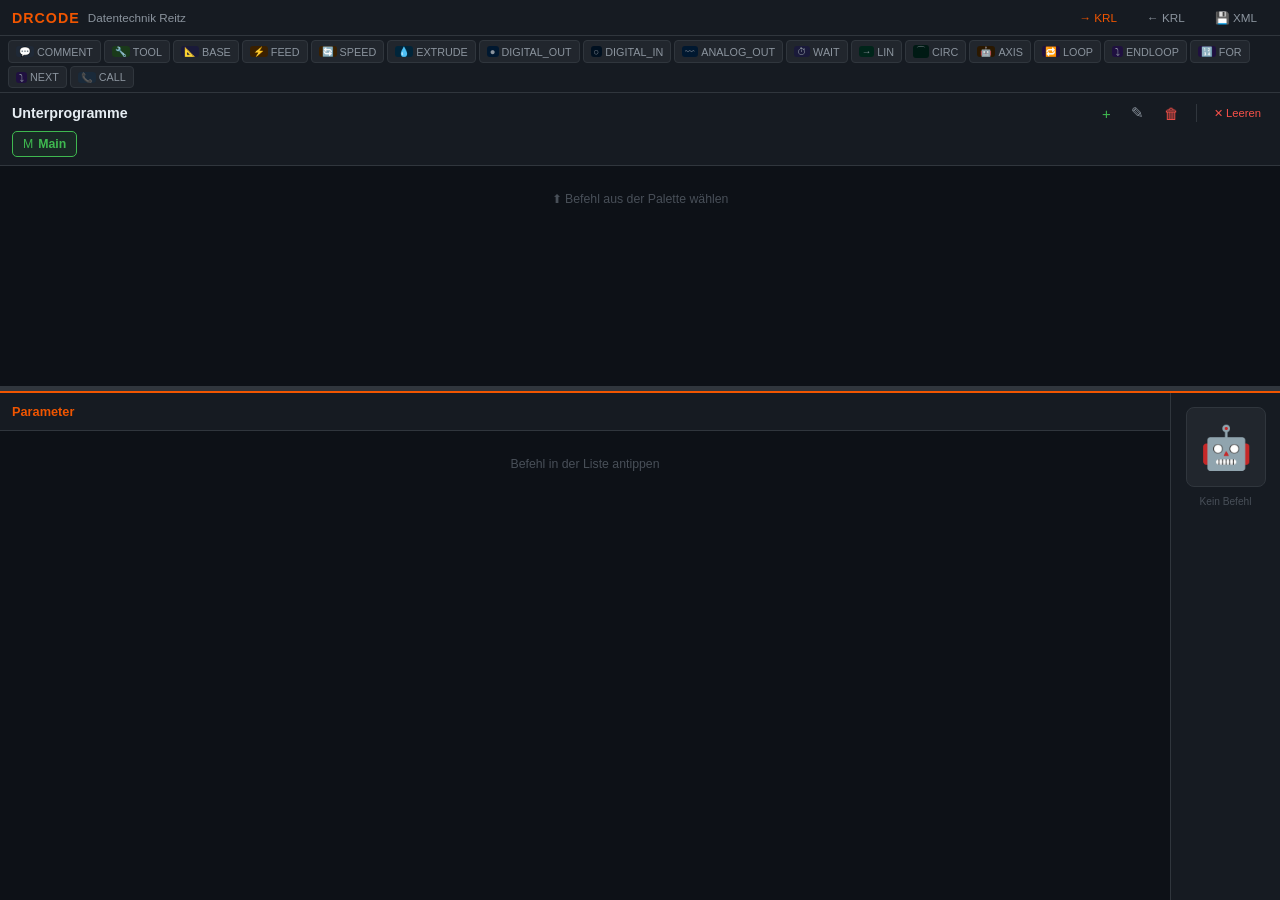
==== commit 54cc0277: "drcode.html: vollstaendige Bewegungsparameter nach VC-Vorbild, Koordinatensystem, Tooltips" ====
--- a/drcode.html
+++ b/drcode.html
@@ -2,553 +2,552 @@
 <html lang="de">
 <head>
 <meta charset="UTF-8">
-<meta name="viewport" content="width=device-width, initial-scale=1.0">
-<title>DRCODE – Robot Programmeditor</title>
+<meta name="viewport" content="width=device-width, initial-scale=1.0, user-scalable=no">
+<title>DRCODE – Datentechnik Reitz</title>
 <style>
 :root{
-  --bg0:#030912;--bg1:#050d1a;--bg2:#07111e;--bg3:#0a1a2e;
-  --acc:#f05500;--bdr:#1a3050;--txt:#9ecfea;--txt2:#3a6080;--txt3:#1e3a55;
+  --bg0:#0d1117;--bg1:#161b22;--bg2:#21262d;--bg3:#30363d;
+  --acc:#f05500;--grn:#3fb950;--bdr:#30363d;
+  --txt:#e6edf3;--txt2:#8b949e;--txt3:#484f58;
 }
 *{box-sizing:border-box;margin:0;padding:0;-webkit-tap-highlight-color:transparent}
-html,body{height:100%;overflow:hidden}
-body{background:var(--bg0);color:var(--txt);font-family:'Consolas','Courier New',monospace;font-size:17px;display:flex;flex-direction:column}
-
-/* ── Header ── */
-.hdr{height:56px;background:var(--bg2);border-bottom:2px solid var(--acc);display:flex;align-items:center;gap:8px;padding:0 12px;flex-shrink:0}
-.hdr-logo{color:var(--acc);font-weight:bold;font-size:1.3em;letter-spacing:2px}
-.hdr-sub{color:var(--txt2);font-size:.9em}
-.hdr-btn{background:var(--bg3);color:var(--txt);border:1px solid var(--bdr);border-radius:4px;padding:8px 18px;cursor:pointer;font-family:inherit;font-size:.95em;flex-shrink:0;min-height:40px}
-.hdr-btn:active{background:var(--acc);color:#fff;border-color:var(--acc)}
-.hdr-btn.acc{color:var(--acc);border-color:var(--acc)}
-
-/* ── Layout ── */
-.body{display:flex;flex:1;min-height:0}
-
-/* ── Left: Befehlsliste ── */
-.left{width:55%;border-right:2px solid var(--acc);display:flex;flex-direction:column;min-width:0}
-
-/* Palette */
-.palette{background:var(--bg2);border-bottom:1px solid var(--bdr);padding:5px;display:flex;flex-wrap:wrap;gap:3px;flex-shrink:0}
-.pb{display:inline-flex;align-items:center;gap:4px;background:var(--bg3);border:1px solid var(--bdr);border-radius:4px;padding:7px 10px;cursor:pointer;font-family:inherit;font-size:.9em;color:var(--txt2);-webkit-user-select:none;user-select:none;min-height:38px}
-.pb:active{border-color:var(--acc);color:var(--acc);background:#0f2030}
-.pb .ic{border-radius:2px;padding:0 2px}
-
-/* List */
-.list{flex:1;overflow-y:auto;-webkit-overflow-scrolling:touch}
-.row{display:flex;align-items:center;gap:6px;padding:12px 8px;border-bottom:1px solid #060e1a;-webkit-user-select:none;user-select:none;min-height:52px}
-.row.sel{background:#0f2030;border-left:3px solid var(--acc);padding-left:5px}
-.row .ri{width:30px;height:28px;border-radius:4px;display:flex;align-items:center;justify-content:center;flex-shrink:0;font-size:1.1em}
-.row .rt{color:var(--acc);font-weight:bold;font-size:.9em;width:90px;flex-shrink:0}
-.row .rs{flex:1;color:var(--txt2);font-size:.85em;overflow:hidden;text-overflow:ellipsis;white-space:nowrap}
-.row .rb{display:flex;gap:2px;flex-shrink:0}
-.rb button{background:var(--bg3);border:1px solid var(--bdr);color:var(--txt);border-radius:3px;padding:6px 12px;cursor:pointer;font-size:.85em;font-family:inherit;min-height:34px}
-.rb button:active{border-color:var(--acc);color:var(--acc)}
-.rb .del:active{border-color:#f05500;color:#f05500}
-
-/* Empty state */
-.empty{color:var(--txt3);text-align:center;padding:30px 10px;font-size:.85em;line-height:2}
-
-/* ── Right: Formular ── */
-.right{flex:1;display:flex;flex-direction:column;min-width:0;background:var(--bg1)}
-.form-hdr{background:var(--bg2);border-bottom:1px solid var(--bdr);padding:10px 12px;font-size:1em;font-weight:bold;color:var(--acc);flex-shrink:0;min-height:48px;display:flex;align-items:center;gap:8px}
-.form-body{flex:1;overflow-y:auto;padding:8px 10px;-webkit-overflow-scrolling:touch}
-.form-row{display:flex;align-items:center;gap:6px;margin-bottom:6px}
-.form-lbl{flex:0 0 auto;color:var(--txt2);font-size:.9em;width:110px}
-.form-unit{color:var(--txt3);font-size:.8em}
-.form-val{flex:1;background:var(--bg3);color:#f8b060;border:1px solid var(--bdr);border-radius:4px;padding:9px 10px;font-family:inherit;font-size:1em;outline:none;min-width:0;-webkit-appearance:none;min-height:42px}
-.form-val:focus{border-color:var(--acc)}
-input[type=number].form-val{text-align:right}
-input[type=checkbox]{width:24px;height:24px;accent-color:var(--acc);cursor:pointer;flex-shrink:0}
-
-/* ── Actions ── */
-.actions{padding:7px 8px;display:flex;gap:6px;border-top:1px solid var(--bdr);background:var(--bg2);flex-shrink:0}
-.actions button{flex:1;background:var(--bg3);color:var(--txt);border:1px solid var(--bdr);border-radius:4px;padding:10px 4px;cursor:pointer;font-family:inherit;font-size:.9em;min-height:44px}
-.actions button:active{border-color:var(--acc);color:var(--acc)}
-.actions .acc-btn{color:var(--acc);border-color:var(--acc)}
-
-/* Scrollbar */
-::-webkit-scrollbar{width:4px}
-::-webkit-scrollbar-track{background:var(--bg1)}
-::-webkit-scrollbar-thumb{background:var(--bdr);border-radius:2px}
+html,body{height:100%;overflow:hidden;font-size:15px}
+body{background:var(--bg0);color:var(--txt);font-family:-apple-system,'Segoe UI',Helvetica,Arial,sans-serif;display:flex;flex-direction:column}
+.hdr{height:36px;background:var(--bg1);border-bottom:1px solid var(--bdr);display:flex;align-items:center;padding:0 12px;gap:8px;flex-shrink:0}
+.hdr-logo{color:var(--acc);font-weight:700;font-size:.95em;letter-spacing:1px}
+.hdr-brand{color:var(--txt2);font-size:.78em}
+.hdr-btn{background:transparent;border:1px solid transparent;color:var(--txt2);border-radius:4px;padding:3px 10px;cursor:pointer;font-size:.78em;font-family:inherit}
+.hdr-btn:hover{border-color:var(--bdr);color:var(--txt)}
+.hdr-btn.acc{color:var(--acc)}
+.palette{background:var(--bg1);border-bottom:1px solid var(--bdr);padding:4px 8px;display:flex;flex-wrap:wrap;gap:3px;flex-shrink:0}
+.pb{display:inline-flex;align-items:center;gap:3px;background:var(--bg2);border:1px solid var(--bdr);border-radius:4px;padding:4px 7px;cursor:pointer;font-size:.72em;color:var(--txt2);user-select:none;-webkit-user-select:none}
+.pb:hover,.pb:active{border-color:var(--acc);color:var(--acc)}
+.tabs-area{background:var(--bg1);border-bottom:1px solid var(--bdr);padding:8px 12px;flex-shrink:0}
+.tabs-row{display:flex;align-items:center;gap:6px;margin-bottom:6px}
+.tabs-title{color:var(--txt);font-size:.95em;font-weight:600;flex:1}
+.ttb{background:transparent;border:none;cursor:pointer;padding:3px 7px;border-radius:4px;color:var(--txt2);font-size:1em;font-family:inherit}
+.ttb:hover{background:var(--bg3);color:var(--txt)}
+.ttb.grn{color:var(--grn)} .ttb.red{color:#f85149} .ttb.acc{color:var(--acc)}
+.tabs{display:flex;flex-wrap:wrap;gap:4px}
+.tab{display:flex;align-items:center;gap:5px;background:var(--bg2);border:1px solid var(--bdr);border-radius:5px;padding:5px 10px;cursor:pointer;font-size:.82em;color:var(--txt2);user-select:none;-webkit-user-select:none}
+.tab:hover{border-color:var(--txt2);color:var(--txt)}
+.tab.active{border-color:var(--grn);color:var(--grn);background:rgba(63,185,80,.08)}
+.tab .tdel{color:var(--txt3);font-size:.8em;margin-left:2px;border:none;background:none;cursor:pointer;padding:0 2px}
+.tab .tdel:hover{color:#f85149}
+.list{overflow-y:auto;-webkit-overflow-scrolling:touch;flex-shrink:0}
+.row{display:flex;align-items:center;gap:6px;padding:7px 10px;cursor:pointer;border-bottom:1px solid #0d1117;user-select:none;-webkit-user-select:none}
+.row:hover{background:var(--bg2)}
+.row.sel{background:rgba(240,85,0,.08);border-left:3px solid var(--acc);padding-left:7px}
+.row.drag-over-top{border-top:2px solid var(--acc)}
+.ri{width:24px;height:20px;border-radius:3px;display:flex;align-items:center;justify-content:center;font-size:.85em;flex-shrink:0}
+.rt{font-size:.78em;font-weight:700;width:82px;flex-shrink:0;color:var(--acc)}
+.rs{flex:1;color:var(--txt2);font-size:.74em;overflow:hidden;text-overflow:ellipsis;white-space:nowrap}
+.rb{display:flex;gap:2px;flex-shrink:0}
+.rb button{background:transparent;border:1px solid transparent;color:var(--txt3);border-radius:3px;padding:2px 8px;cursor:pointer;font-size:.72em;font-family:inherit}
+.rb button:hover{border-color:var(--bdr);color:var(--txt)}
+.rb .del:hover{border-color:#f85149;color:#f85149}
+.resize-h{height:5px;background:var(--bg3);cursor:row-resize;flex-shrink:0}
+.resize-h:hover{background:var(--acc)}
+.bottom{flex:1;display:flex;min-height:0;border-top:2px solid var(--acc)}
+.params{flex:1;display:flex;flex-direction:column;min-width:0;overflow:hidden}
+.ph{padding:7px 12px;background:var(--bg1);border-bottom:1px solid var(--bdr);font-size:.85em;font-weight:600;color:var(--acc);display:flex;align-items:center;gap:7px;flex-shrink:0;min-height:38px}
+.pb2{flex:1;overflow-y:auto;-webkit-overflow-scrolling:touch}
+/* Param table like VC */
+.ptable{width:100%;border-collapse:collapse}
+.ptable tr{border-bottom:1px solid var(--bg3)}
+.ptable tr:hover{background:var(--bg2)}
+.ptable td{padding:5px 8px;font-size:.82em;vertical-align:middle}
+.ptable td:first-child{color:var(--txt2);width:52%;white-space:nowrap;padding-right:4px}
+.ptable td:last-child{color:var(--txt3);font-size:.74em;white-space:nowrap;padding-left:2px}
+.ptable td:nth-child(2){width:48%}
+.pinp{width:100%;background:var(--bg3);color:var(--txt);border:1px solid var(--bdr);border-radius:3px;padding:4px 7px;font-size:.82em;font-family:inherit;outline:none}
+.pinp:focus{border-color:var(--acc);background:var(--bg2)}
+input[type=number].pinp{text-align:right;-moz-appearance:textfield}
+input[type=number].pinp::-webkit-inner-spin-button{display:none}
+input[type=checkbox]{width:17px;height:17px;accent-color:var(--acc);cursor:pointer}
+/* Group separator */
+.pgroup{background:var(--bg1);color:var(--txt3);font-size:.72em;font-weight:600;padding:4px 10px;letter-spacing:.5px;text-transform:uppercase;border-top:1px solid var(--bdr)}
+/* Action buttons */
+.act-btns{display:flex;gap:6px;padding:8px 10px;border-bottom:1px solid var(--bdr);flex-shrink:0}
+.act-btn{flex:1;background:var(--bg2);border:1px solid var(--bdr);border-radius:5px;padding:7px;cursor:pointer;font-size:.78em;color:var(--txt2);text-align:center}
+.act-btn:hover{border-color:var(--acc);color:var(--acc)}
+.act-btn.blue:hover{border-color:#58a6ff;color:#58a6ff}
+/* Right image panel */
+.img-panel{width:110px;background:var(--bg1);border-left:1px solid var(--bdr);display:flex;flex-direction:column;align-items:center;justify-content:flex-start;padding:14px 8px;gap:8px;flex-shrink:0}
+.cmd-img{width:80px;height:80px;border-radius:8px;display:flex;align-items:center;justify-content:center;font-size:2.8em;background:var(--bg2);border:1px solid var(--bdr)}
+.cmd-lbl{color:var(--txt3);font-size:.68em;text-align:center;line-height:1.4}
+.empty-state{color:var(--txt3);text-align:center;padding:20px;font-size:.82em;line-height:2.2}
+/* Tooltip */
+.tip{color:var(--txt3);cursor:help;font-size:.85em;position:relative;display:inline-block;margin-left:3px}
+.tip::before{content:'ℹ';font-style:normal}
+.tip:hover::after{content:attr(data-tip);position:fixed;left:50%;transform:translateX(-50%);top:auto;bottom:40px;background:#1c2128;border:1px solid var(--bdr);border-radius:6px;padding:7px 12px;font-size:.8em;color:var(--txt);white-space:pre-wrap;max-width:280px;z-index:999;line-height:1.6;pointer-events:none;text-align:left}
+::-webkit-scrollbar{width:4px} ::-webkit-scrollbar-track{background:var(--bg1)} ::-webkit-scrollbar-thumb{background:var(--bdr);border-radius:2px}
 </style>
 </head>
 <body>
 
 <div class="hdr">
   <span class="hdr-logo">DRCODE</span>
-  <span class="hdr-sub">Datentechnik Reitz</span>
+  <span class="hdr-brand">Datentechnik Reitz</span>
   <div style="flex:1"></div>
-  <button class="hdr-btn acc" onclick="exportKRL()" title="KRL-Code erzeugen">→ KRL</button>
-  <button class="hdr-btn" onclick="importKRL()" title="KRL importieren">← KRL</button>
-  <button class="hdr-btn" onclick="exportXML()" title="XML speichern">💾</button>
+  <button class="hdr-btn acc" onclick="exportKRL()">→ KRL</button>
+  <button class="hdr-btn" onclick="importKRL()">← KRL</button>
+  <button class="hdr-btn" onclick="exportXML()">💾 XML</button>
 </div>
 
-<div class="body">
-
-  <!-- Befehlsliste -->
-  <div class="left">
-    <div class="palette" id="palette"></div>
-    <div class="list" id="list">
-      <div class="empty">⬆ Befehl aus der Palette wählen<br>oder ← KRL importieren</div>
-    </div>
+<div class="palette" id="palette"></div>
+
+<div class="tabs-area">
+  <div class="tabs-row">
+    <span class="tabs-title">Unterprogramme</span>
+    <button class="ttb grn" onclick="addProg()" title="Neu">+</button>
+    <button class="ttb" onclick="renameProg()" title="Umbenennen">✎</button>
+    <button class="ttb red" onclick="deleteProg()" title="Löschen">🗑</button>
+    <span style="width:1px;height:18px;background:var(--bdr);display:inline-block;margin:0 4px"></span>
+    <button class="ttb red" onclick="clearProg()" title="Alle Befehle löschen" style="font-size:.75em">✕ Leeren</button>
   </div>
-
-  <!-- Parameter-Formular -->
-  <div class="right">
-    <div class="form-hdr" id="form-hdr">Parameter</div>
-    <div class="form-body" id="form-body">
-      <div style="color:var(--txt3);font-size:.8em;padding:20px 5px;line-height:2">
-        Befehl in der Liste antippen<br>um Parameter zu bearbeiten
-      </div>
-    </div>
+  <div class="tabs" id="tabs"></div>
+</div>
+
+<div class="list" id="list" style="height:220px">
+  <div id="list-inner"></div>
+</div>
+
+<div class="resize-h" id="rh"></div>
+
+<div class="bottom">
+  <div class="params">
+    <div class="ph" id="ph">Parameter</div>
+    <div class="pb2" id="pb2"><div class="empty-state">Befehl in der Liste antippen</div></div>
   </div>
-
+  <div class="img-panel">
+    <div class="cmd-img" id="cimg">🤖</div>
+    <div class="cmd-lbl" id="clbl">Kein Befehl</div>
+  </div>
 </div>
 
 <script>
 'use strict';
 
-// ── Befehls-Definitionen ──────────────────────────────────────
-var DEFS = {
-  COMMENT:     {ic:'💬',lb:'Kommentar',  bg:'#1a2a3a',p:[{n:'Text',      t:'text',v:''}]},
-  TOOL:        {ic:'🔧',lb:'Werkzeug',   bg:'#102a10',p:[{n:'ID',        t:'int', v:1},
-                  {n:'X',t:'num',v:0,u:'mm'},{n:'Y',t:'num',v:0,u:'mm'},{n:'Z',t:'num',v:0,u:'mm'},
-                  {n:'A',t:'num',v:0,u:'°'},{n:'B',t:'num',v:0,u:'°'},{n:'C',t:'num',v:0,u:'°'}]},
-  BASE:        {ic:'📐',lb:'Basis',      bg:'#10102a',p:[{n:'ID',        t:'int', v:1},
-                  {n:'X',t:'num',v:0,u:'mm'},{n:'Y',t:'num',v:0,u:'mm'},{n:'Z',t:'num',v:0,u:'mm'},
-                  {n:'A',t:'num',v:0,u:'°'},{n:'B',t:'num',v:0,u:'°'},{n:'C',t:'num',v:0,u:'°'}]},
-  FEED:        {ic:'⚡',lb:'Vorschub',   bg:'#2a1500',p:[{n:'Value',t:'num',v:1000},{n:'Einheit',t:'sel',v:'mm/min',opts:['mm/min','mm/s','m/min','m/s']}]},
-  SPEED:       {ic:'🔄',lb:'Spindel',    bg:'#2a1500',p:[{n:'RPM',       t:'num', v:12000,u:'rpm'},
-                  {n:'Dir',t:'sel',v:'CW',opts:['CW','CCW']}]},
-  EXTRUDE:     {ic:'💧',lb:'Extrusion',  bg:'#002030',p:[{n:'Flow',t:'num',v:1.0,u:'l/min'},{n:'State',t:'bool',v:true}]},
-  DIGITAL_OUT: {ic:'●', lb:'Dig. Ausgang',bg:'#001830',p:[{n:'Nr',      t:'int', v:1},
-                  {n:'Wert',t:'bool',v:true}]},
-  DIGITAL_IN:  {ic:'○', lb:'Dig. Eingang',bg:'#001020',p:[{n:'Nr',      t:'int', v:1},
-                  {n:'Var',t:'text',v:'bIn'}]},
-  ANALOG_OUT:  {ic:'〰',lb:'Ana. Ausgang',bg:'#001830',p:[{n:'Channel',  t:'int', v:1},
-                  {n:'Value',t:'num',v:0},{n:'Unit',t:'sel',v:'%',opts:['V','%']}]},
-  WAIT:        {ic:'⏱',lb:'Warten',     bg:'#1a1a30',p:[{n:'Mode',      t:'sel', v:'TIME',opts:['TIME','SIGNAL']},
-                  {n:'Zeit',t:'num',v:1.0,u:'s'}]},
-  LIN:         {ic:'→', lb:'Linear',    bg:'#002510',action:true,p:[
-                  {n:'X',t:'num',v:0,u:'mm'},{n:'Y',t:'num',v:0,u:'mm'},{n:'Z',t:'num',v:0,u:'mm'},
-                  {n:'A',t:'num',v:0,u:'°'},{n:'B',t:'num',v:0,u:'°'},{n:'C',t:'num',v:0,u:'°'},
-                  {n:'Feed',t:'num',v:1000,u:'mm/min'},{n:'Approx',t:'num',v:0,u:'mm'}]},
-  CIRC:        {ic:'⌒', lb:'Kreis',     bg:'#001a0c',action:true,p:[
-                  {n:'HX',t:'num',v:0,u:'mm'},{n:'HY',t:'num',v:0,u:'mm'},{n:'HZ',t:'num',v:0,u:'mm'},
-                  {n:'X',t:'num',v:0,u:'mm'},{n:'Y',t:'num',v:0,u:'mm'},{n:'Z',t:'num',v:0,u:'mm'},
-                  {n:'A',t:'num',v:0,u:'°'},{n:'B',t:'num',v:0,u:'°'},{n:'C',t:'num',v:0,u:'°'},
-                  {n:'Feed',t:'num',v:1000,u:'mm/min'}]},
-  AXIS:        {ic:'🤖',lb:'Achspunkt',  bg:'#1a1000',action:true,p:[
-                  {n:'A1',t:'num',v:0,u:'°'},{n:'A2',t:'num',v:-90,u:'°'},{n:'A3',t:'num',v:90,u:'°'},
-                  {n:'A4',t:'num',v:0,u:'°'},{n:'A5',t:'num',v:0,u:'°'},{n:'A6',t:'num',v:0,u:'°'},
-                  {n:'Speed',t:'num',v:20,u:'%'}]},
-  LOOP:        {ic:'🔁',lb:'Schleife',   bg:'#1a0a2a',p:[{n:'Anzahl',   t:'int', v:0}]},
-  ENDLOOP:     {ic:'⤵', lb:'Ende Schl.',bg:'#1a0a2a',p:[]},
-  FOR:         {ic:'🔢',lb:'Zähler',     bg:'#1a0a2a',p:[{n:'Var',      t:'text',v:'i'},
-                  {n:'Von',t:'num',v:1},{n:'Bis',t:'num',v:10},{n:'Schritt',t:'num',v:1}]},
-  NEXT:        {ic:'⤵', lb:'Nächste',   bg:'#1a0a2a',p:[]},
+var IMGS={LIN:'→',CIRC:'⌒',AXIS:'🤖',TOOL:'🔧',BASE:'📐',FEED:'⚡',SPEED:'🔄',EXTRUDE:'💧',DIGITAL_OUT:'●',DIGITAL_IN:'○',ANALOG_OUT:'〰',WAIT:'⏱',COMMENT:'💬',LOOP:'🔁',ENDLOOP:'⤵',FOR:'🔢',NEXT:'⤵',CALL:'📞'};
+
+var TIPS={
+  X:'X-Position des TCP\nin der aktiven BASE',
+  Y:'Y-Position des TCP\nin der aktiven BASE',
+  Z:'Z-Position des TCP\nin der aktiven BASE\n(positiv = oben)',
+  A:'Euler-Winkel A\n(Rotation um Z) in Grad',
+  B:'Euler-Winkel B\n(Rotation um Y) in Grad',
+  C:'Euler-Winkel C\n(Rotation um X) in Grad',
+  A1:'Schwenkachse – Basis\nBereich: ±170°',
+  A2:'Schwingachse\nBereich: −185° … +65°',
+  A3:'Armachse\nBereich: −120° … +180°',
+  A4:'Handachse – Rotation\nBereich: ±185°',
+  A5:'Biegeachse – Neigung\nBereich: −115° … +140°',
+  A6:'Dreachse – Werkzeug\nBereich: ±360°',
+  KoordSystem:'Koordinatensystem\nTCP = relativ zum Werkzeug\nBASE = relativ zur aktiven Basis\nWORLD = Weltkoordinaten',
+  Aktiv:'Befehl aktiv/inaktiv\nDeaktiviert: Schritt wird übersprungen',
+  Basis:'Aktive Basiskoordinaten\n(BASE_DATA[n] oder WORLD)',
+  Werkzeug:'Aktives Werkzeug\n(TOOL_DATA[n])',
+  ExternerTCP:'Externer TCP:\nTCP liegt außerhalb des Roboterflanschs',
+  Zykluszeit:'Maximale Zykluszeit in Sekunden\n(0 = nicht überwacht)',
+  MaxGeschw:'Maximale Bahngeschwindigkeit\ndes Werkzeugmittelpunkts',
+  Beschleunigung:'Maximale Beschleunigung\ndes TCP auf der Bahn',
+  Verzoegerung:'Maximale Verzögerung\n(Abbremsung) des TCP',
+  GenauigkeitMethod:'Distance = Positionsabweichung\nTime = Zeitbasiert',
+  GenauigkeitWert:'Erlaubte Positionsabweichung\nbeim Näherungsfahren (0 = exakt)',
+  OrientInterp:'Orientierungsinterpolation:\nZwei Achsen X = Standard\nKonstant = Orientierung bleibt fest',
+  KonfigMode:'Fixed = Roboterstellung\nwird nicht geändert\nAuto = freie Konfiguration',
+  MaxWinkelGeschw:'Maximale Winkelgeschwindigkeit\nder Handachsen',
+  WinkelBeschleun:'Winkelbeschleunigung\nder Handachsen',
+  WinkelVerzoeger:'Winkelverzögerung\nder Handachsen',
+  Feed:'Bahngeschwindigkeit\ndes Werkzeugmittelpunkts',
+  Einheit:'Einheit für den Vorschubwert',
+  Approx:'Näherungsradius vor Ziel\n0 = exakt anfahren\n>0 = Kurvenfahrt (C_DIS)',
+  Speed:'Achsgeschwindigkeit in %\nder maximal möglichen Geschwindigkeit',
+  ID:'Datensatz-Nummer (1–32)',
+  RPM:'Spindeldrehzahl\n(Umdrehungen pro Minute)',
+  Dir:'Drehrichtung\nCW = Uhrzeigersinn\nCCW = Gegen-Uhrzeigersinn',
+  Flow:'Volumenstrom\n(Liter pro Minute)',
+  State:'EIN = Extrusion aktiv\nAUS = Extrusion gestoppt',
+  Wert:'TRUE = Signal HIGH\nFALSE = Signal LOW',
+  Nr:'Signalnummer auf der Steuerung\n(1–4096)',
+  Var:'Name der internen Variable',
+  Channel:'Kanal-Nummer des Analogmoduls',
+  Value:'Ausgabewert\n(0–100% oder 0–10V)',
+  Zeit:'Wartezeit in Sekunden\n(0.001 = 1 ms)',
+  Mode:'TIME = Zeitbasiert\nSIGNAL = Auf Signal warten',
+  Anzahl:'Anzahl Wiederholungen\n0 = Endlosschleife',
+  Von:'Startwert des Zählers',
+  Bis:'Endwert (inklusive)',
+  Schritt:'Schrittweite\n(positiv=aufwärts, negativ=abwärts)',
+  Text:'Kommentartext',
+  Target:'Aufzurufendes Unterprogramm',
+  Params:'Übergabeparameter\n(kommagetrennt)',
+  RetVar:'Variable für Rückgabewert\n(leer = kein Rückgabewert)',
+  HX:'Hilfspunkt X auf dem Kreisbogen\n(Zwischenpunkt, nicht Mittelpunkt)',
+  HY:'Hilfspunkt Y auf dem Kreisbogen',
+  HZ:'Hilfspunkt Z auf dem Kreisbogen',
 };
 
-// ── State ─────────────────────────────────────────────────────
-var cmds = [], sel = -1, nid = 1;
-
-function mk(type) {
-  var d = DEFS[type]; if (!d) return null;
-  var p = {}; d.p.forEach(function(x){ p[x.n] = x.v; });
-  return {type:type, p:p, id:nid++};
-}
-
-// ── Palette aufbauen ──────────────────────────────────────────
-function buildPalette() {
-  var pal = document.getElementById('palette');
-  Object.keys(DEFS).forEach(function(type) {
-    var d = DEFS[type];
-    var btn = document.createElement('button');
-    btn.className = 'pb';
-    btn.innerHTML = '<span class="ic" style="background:'+d.bg+'">'+d.ic+'</span>'+type;
-    btn.title = d.lb;
-    btn.addEventListener('click', function(){ add(type); });
-    pal.appendChild(btn);
+// Gemeinsame Bewegungsparameter
+function moveParams(){return [
+  {n:'Aktiv',         t:'bool',v:true},
+  {n:'KoordSystem',   t:'sel', v:'BASE',opts:['BASE','TCP','WORLD']},
+  {n:'Basis',         t:'sel', v:'BASE_DATA[1]',opts:['WORLD','BASE_DATA[1]','BASE_DATA[2]','BASE_DATA[3]']},
+  {n:'Werkzeug',      t:'sel', v:'TOOL_DATA[1]',opts:['TOOL_DATA[1]','TOOL_DATA[2]','TOOL_DATA[3]','TOOL_DATA[24]']},
+  {n:'ExternerTCP',   t:'bool',v:false},
+  {n:'Zykluszeit',    t:'num', v:0,    u:'s'},
+  {n:'MaxGeschw',     t:'num', v:1000, u:'mm/s'},
+  {n:'Beschleunigung',t:'num', v:8000, u:'mm/s²'},
+  {n:'Verzoegerung',  t:'num', v:8000, u:'mm/s²'},
+  {n:'GenauigkeitMethod',t:'sel',v:'Distanz',opts:['Distanz','Zeit']},
+  {n:'GenauigkeitWert',  t:'num',v:0,u:'mm'},
+  {n:'OrientInterp',  t:'sel', v:'Zwei Achsen - X',opts:['Zwei Achsen - X','Konstant','Vollständig interpoliert']},
+  {n:'KonfigMode',    t:'sel', v:'Fest',opts:['Fest','Automatisch']},
+  {n:'MaxWinkelGeschw',  t:'num',v:200,u:'°/s'},
+  {n:'WinkelBeschleun',  t:'num',v:800,u:'°/s²'},
+  {n:'WinkelVerzoeger',  t:'num',v:800,u:'°/s²'},
+];}
+
+var DEFS={
+  COMMENT:     {ic:'💬',lb:'Kommentar',  bg:'#1f2937',p:[{n:'Text',t:'text',v:''}]},
+  TOOL:        {ic:'🔧',lb:'Werkzeug',   bg:'#1a3a1a',p:[{n:'ID',t:'int',v:1},
+    {n:'X',t:'num',v:0,u:'mm'},{n:'Y',t:'num',v:0,u:'mm'},{n:'Z',t:'num',v:0,u:'mm'},
+    {n:'A',t:'num',v:0,u:'°'},{n:'B',t:'num',v:0,u:'°'},{n:'C',t:'num',v:0,u:'°'}]},
+  BASE:        {ic:'📐',lb:'Basis',      bg:'#1a1a3a',p:[{n:'ID',t:'int',v:1},
+    {n:'X',t:'num',v:0,u:'mm'},{n:'Y',t:'num',v:0,u:'mm'},{n:'Z',t:'num',v:0,u:'mm'},
+    {n:'A',t:'num',v:0,u:'°'},{n:'B',t:'num',v:0,u:'°'},{n:'C',t:'num',v:0,u:'°'}]},
+  FEED:        {ic:'⚡',lb:'Vorschub',   bg:'#3a2000',p:[{n:'Value',t:'num',v:1000},{n:'Einheit',t:'sel',v:'mm/min',opts:['mm/min','mm/s','m/min','m/s']}]},
+  SPEED:       {ic:'🔄',lb:'Spindel',    bg:'#3a2000',p:[{n:'RPM',t:'num',v:12000,u:'rpm'},{n:'Dir',t:'sel',v:'CW',opts:['CW','CCW']}]},
+  EXTRUDE:     {ic:'💧',lb:'Extrusion',  bg:'#00253a',p:[{n:'Flow',t:'num',v:1.0,u:'l/min'},{n:'State',t:'bool',v:true}]},
+  DIGITAL_OUT: {ic:'●', lb:'Dig. Ausgang',bg:'#001830',p:[{n:'Nr',t:'int',v:1},{n:'Wert',t:'bool',v:true}]},
+  DIGITAL_IN:  {ic:'○', lb:'Dig. Eingang',bg:'#001020',p:[{n:'Nr',t:'int',v:1},{n:'Var',t:'text',v:'bIn'}]},
+  ANALOG_OUT:  {ic:'〰',lb:'Ana. Ausgang',bg:'#001830',p:[{n:'Channel',t:'int',v:1},{n:'Value',t:'num',v:0},{n:'Einheit',t:'sel',v:'%',opts:['%','V']}]},
+  WAIT:        {ic:'⏱',lb:'Warten',     bg:'#1a1a3a',p:[{n:'Mode',t:'sel',v:'TIME',opts:['TIME','SIGNAL']},{n:'Zeit',t:'num',v:1.0,u:'s'}]},
+  LIN:         {ic:'→', lb:'Linear',    bg:'#00251a',move:true,p:function(){return[
+    {n:'X',t:'num',v:0,u:'mm'},{n:'Y',t:'num',v:0,u:'mm'},{n:'Z',t:'num',v:0,u:'mm'},
+    {n:'A',t:'num',v:0,u:'°'},{n:'B',t:'num',v:0,u:'°'},{n:'C',t:'num',v:0,u:'°'},
+    {n:'Feed',t:'num',v:1000},{n:'Einheit',t:'sel',v:'mm/min',opts:['mm/min','mm/s','m/min','m/s']},
+    {n:'Approx',t:'num',v:0,u:'mm'}].concat(moveParams());}},
+  CIRC:        {ic:'⌒', lb:'Kreis',     bg:'#001a14',move:true,p:function(){return[
+    {n:'HX',t:'num',v:0,u:'mm'},{n:'HY',t:'num',v:0,u:'mm'},{n:'HZ',t:'num',v:0,u:'mm'},
+    {n:'X',t:'num',v:0,u:'mm'},{n:'Y',t:'num',v:0,u:'mm'},{n:'Z',t:'num',v:0,u:'mm'},
+    {n:'A',t:'num',v:0,u:'°'},{n:'B',t:'num',v:0,u:'°'},{n:'C',t:'num',v:0,u:'°'},
+    {n:'Feed',t:'num',v:1000},{n:'Einheit',t:'sel',v:'mm/min',opts:['mm/min','mm/s','m/min','m/s']}].concat(moveParams());}},
+  AXIS:        {ic:'🤖',lb:'Achspunkt',  bg:'#2a1800',move:true,p:function(){return[
+    {n:'A1',t:'num',v:0,u:'°'},{n:'A2',t:'num',v:-90,u:'°'},{n:'A3',t:'num',v:90,u:'°'},
+    {n:'A4',t:'num',v:0,u:'°'},{n:'A5',t:'num',v:0,u:'°'},{n:'A6',t:'num',v:0,u:'°'},
+    {n:'Speed',t:'num',v:20,u:'%'}].concat(moveParams());}},
+  LOOP:        {ic:'🔁',lb:'Schleife',   bg:'#1f1040',p:[{n:'Anzahl',t:'int',v:0}]},
+  ENDLOOP:     {ic:'⤵', lb:'Ende Schl.',bg:'#1f1040',p:[]},
+  FOR:         {ic:'🔢',lb:'Zähler',     bg:'#1f1040',p:[{n:'Var',t:'text',v:'i'},{n:'Von',t:'num',v:1},{n:'Bis',t:'num',v:10},{n:'Schritt',t:'num',v:1}]},
+  NEXT:        {ic:'⤵', lb:'Ende Für',  bg:'#1f1040',p:[]},
+  CALL:        {ic:'📞',lb:'Aufrufen',   bg:'#1a2a3a',p:[{n:'Target',t:'prog',v:'Sequence1'},{n:'Params',t:'text',v:''},{n:'RetVar',t:'text',v:''}]},
+};
+
+function getDefParams(type){var d=DEFS[type];if(!d)return[];return typeof d.p==='function'?d.p():d.p;}
+
+var progs=[{name:'Main',cmds:[]}],curProg=0,sel=-1,nid=1;
+function cmds(){return progs[curProg].cmds;}
+function mk(type){
+  var d=DEFS[type];if(!d)return null;
+  var p={};getDefParams(type).forEach(function(x){p[x.n]=x.v;});
+  return{type:type,p:p,id:nid++};
+}
+
+function renderTabs(){
+  var el=document.getElementById('tabs');
+  el.innerHTML=progs.map(function(pg,i){
+    return'<div class="tab'+(i===curProg?' active':'')+'" onclick="swProg('+i+')">'+(i===0?'M':'S')+' <b>'+pg.name+'</b>'+(i>0?'<button class="tdel" onclick="event.stopPropagation();deleteProg('+i+')">✕</button>':'')+' </div>';
+  }).join('');
+}
+function swProg(i){curProg=i;sel=-1;renderTabs();renderList();showForm();}
+function addProg(){var n=prompt('Programm-Name:','Sequence'+progs.length);if(!n)return;progs.push({name:n,cmds:[]});curProg=progs.length-1;sel=-1;renderTabs();renderList();showForm();}
+function renameProg(){if(curProg===0){alert('Main kann nicht umbenannt werden');return;}var n=prompt('Neuer Name:',progs[curProg].name);if(n){progs[curProg].name=n;renderTabs();}}
+function deleteProg(i){if(i===undefined)i=curProg;if(i===0){alert('Main kann nicht gelöscht werden');return;}if(!confirm('Löschen?'))return;progs.splice(i,1);if(curProg>=progs.length)curProg=progs.length-1;sel=-1;renderTabs();renderList();showForm();}
+function clearProg(){if(!confirm('Alle Befehle in "'+progs[curProg].name+'" löschen?'))return;progs[curProg].cmds=[];sel=-1;renderList();showForm();}
+
+function buildPalette(){
+  var pal=document.getElementById('palette');
+  Object.keys(DEFS).forEach(function(type){
+    var d=DEFS[type];
+    var b=document.createElement('button');
+    b.className='pb';b.title=d.lb;
+    b.innerHTML='<span style="background:'+d.bg+';border-radius:3px;padding:0 3px;font-size:.88em">'+d.ic+'</span>'+type;
+    b.addEventListener('click',function(){add(type);});
+    pal.appendChild(b);
   });
 }
 
-// ── Render Liste ──────────────────────────────────────────────
-function render() {
-  var el = document.getElementById('list');
-  if (!cmds.length) {
-    el.innerHTML = '<div class="empty">⬆ Befehl aus der Palette wählen<br>oder ← KRL importieren</div>';
-    return;
+function renderList(){
+  var el=document.getElementById('list-inner');
+  var cc=cmds();
+  if(!cc.length){el.innerHTML='<div class="empty-state">⬆ Befehl aus der Palette wählen</div>';return;}
+  var ind=0,OPEN=['LOOP','FOR'],CLOSE=['ENDLOOP','NEXT'];
+  el.innerHTML=cc.map(function(cmd,i){
+    var d=DEFS[cmd.type]||{ic:'?',lb:cmd.type,bg:'#333'};
+    if(CLOSE.includes(cmd.type))ind=Math.max(0,ind-1);
+    var ii=ind; if(OPEN.includes(cmd.type))ind++;
+    var s=i===sel;
+    return'<div class="row'+(s?' sel':'')+'" data-i="'+i+'" style="padding-left:'+(10+ii*10)+'px">'+
+      '<span class="ri" style="background:'+d.bg+'">'+d.ic+'</span>'+
+      '<span class="rt">'+cmd.type+'</span>'+
+      '<span class="rs">'+sum(cmd)+'</span>'+
+      '<span class="rb">'+
+        '<button data-a="up" data-i="'+i+'">↑</button>'+
+        '<button data-a="dn" data-i="'+i+'">↓</button>'+
+        '<button data-a="del" data-i="'+i+'" class="del">✕</button>'+
+      '</span></div>';
+  }).join('');
+  el.onclick=function(e){
+    var b=e.target.closest('[data-a]'),r=e.target.closest('[data-i]');
+    if(!r)return;
+    var i=parseInt(r.getAttribute('data-i'));
+    if(b){var a=b.getAttribute('data-a');if(a==='up')moveUp(i);else if(a==='dn')moveDn(i);else del(i);}
+    else selectCmd(i);
+  };
+  setupDrag(el);
+}
+
+function sum(cmd){
+  var p=cmd.p;
+  switch(cmd.type){
+    case 'COMMENT':return p.Text;
+    case 'LIN':case 'CIRC':return'X:'+p.X+' Y:'+p.Y+' Z:'+p.Z+' ['+( p.KoordSystem||'BASE')+']';
+    case 'AXIS':return'A1:'+p.A1+'° A2:'+p.A2+'° A3:'+p.A3+'°';
+    case 'TOOL':case 'BASE':return'ID '+p.ID;
+    case 'FEED':return p.Value+' '+p.Einheit;
+    case 'SPEED':return p.RPM+' rpm '+p.Dir;
+    case 'EXTRUDE':return(p.State?'EIN':'AUS')+' '+p.Flow+' l/min';
+    case 'DIGITAL_OUT':return'$OUT['+p.Nr+']='+(p.Wert?'TRUE':'FALSE');
+    case 'WAIT':return p.Mode==='TIME'?p.Zeit+'s':'Signal';
+    case 'FOR':return p.Var+'='+p.Von+'…'+p.Bis;
+    case 'CALL':return p.RetVar?(p.RetVar+'='+p.Target+'('+p.Params+')'):(p.Target+'('+p.Params+')');
+    default:return'';
   }
-  var indent = 0, OPEN = ['LOOP','FOR'], CLOSE = ['ENDLOOP','NEXT'];
-  el.innerHTML = cmds.map(function(cmd, i) {
-    var d = DEFS[cmd.type] || {ic:'?',lb:cmd.type,bg:'#111'};
-    if (CLOSE.includes(cmd.type)) indent = Math.max(0, indent-1);
-    var ind = indent;
-    if (OPEN.includes(cmd.type)) indent++;
-    var s = i === sel;
-    return '<div class="row'+(s?' sel':'')+'" data-i="'+i+'" style="padding-left:'+(8+ind*10)+'px'+(s?';padding-left:'+(5+ind*10)+'px':'')+'">' +
-      '<span class="ri" style="background:'+d.bg+'">'+d.ic+'</span>' +
-      '<span class="rt">'+cmd.type+'</span>' +
-      '<span class="rs">'+summary(cmd)+'</span>' +
-      '<span class="rb">' +
-        '<button data-act="up" data-i="'+i+'" title="Hoch">↑</button>' +
-        '<button data-act="dn" data-i="'+i+'" title="Runter">↓</button>' +
-        '<button data-act="del" data-i="'+i+'" class="del" title="Löschen">✕</button>' +
-      '</span>' +
-    '</div>';
-  }).join('');
-
-  // Event delegation
-  el.onclick = function(e) {
-    var btn = e.target.closest('[data-act]');
-    var row = e.target.closest('[data-i]');
-    if (!row) return;
-    var i = parseInt(row.getAttribute('data-i'));
-    if (btn) {
-      var act = btn.getAttribute('data-act');
-      if (act==='up')  moveUp(i);
-      else if (act==='dn')  moveDn(i);
-      else if (act==='del') del(i);
-    } else {
-      selectCmd(i);
-    }
-  };
-
-  // Drag & Drop
-  setupDragDrop(el);
-}
-
-function summary(cmd) {
-  var p = cmd.p;
-  switch(cmd.type) {
-    case 'COMMENT':     return p.Text || '';
-    case 'LIN': case 'CIRC': return 'X:'+p.X+' Y:'+p.Y+' Z:'+p.Z;
-    case 'AXIS':        return 'A1:'+p.A1+'° A2:'+p.A2+'° A3:'+p.A3+'°';
-    case 'TOOL': case 'BASE': return 'ID '+p.ID;
-    case 'FEED':        return p.Value+' mm/min';
-    case 'SPEED':       return p.RPM+' rpm '+p.Dir;
-    case 'DIGITAL_OUT': return '$OUT['+p.Nr+']='+(p.Wert?'TRUE':'FALSE');
-    case 'EXTRUDE':     return (p.State?'EIN':'AUS')+' '+p.Flow+' l/min';
-    case 'WAIT':        return p.Mode==='TIME'?p.Zeit+'s':'Signal';
-    case 'FOR':         return p.Var+'='+p.Von+'…'+p.Bis;
-    default:            return '';
+}
+
+function selectCmd(i){sel=i;renderList();showForm();}
+
+// Groups for movement params
+var POS_KEYS=['X','Y','Z','A','B','C','HX','HY','HZ','A1','A2','A3','A4','A5','A6','Feed','Einheit','Approx','Speed'];
+var MOVE_KEYS=['Aktiv','KoordSystem','Basis','Werkzeug','ExternerTCP','Zykluszeit','MaxGeschw','Beschleunigung','Verzoegerung','GenauigkeitMethod','GenauigkeitWert','OrientInterp','KonfigMode','MaxWinkelGeschw','WinkelBeschleun','WinkelVerzoeger'];
+
+function showForm(){
+  var ph=document.getElementById('ph'),pb=document.getElementById('pb2');
+  var ci=document.getElementById('cimg'),cl=document.getElementById('clbl');
+  var cc=cmds();
+  if(sel<0||sel>=cc.length){
+    ph.innerHTML='Parameter';pb.innerHTML='<div class="empty-state">Befehl in der Liste antippen</div>';
+    ci.textContent='🤖';cl.textContent='Kein Befehl';return;
   }
-}
-
-// ── Formular ──────────────────────────────────────────────────
-function selectCmd(i) {
-  sel = i;
-  render();
-  showForm();
-  // Scroll into view
-  var rows = document.querySelectorAll('.row');
-  if (rows[i]) rows[i].scrollIntoView({block:'nearest', behavior:'smooth'});
-}
-
-function showForm() {
-  var hdr = document.getElementById('form-hdr');
-  var body = document.getElementById('form-body');
-  if (sel < 0 || sel >= cmds.length) {
-    hdr.innerHTML = 'Parameter';
-    body.innerHTML = '<div style="color:var(--txt3);font-size:.8em;padding:20px 5px;line-height:2">Befehl in der Liste antippen<br>um Parameter zu bearbeiten</div>';
-    return;
+  var cmd=cc[sel],d=DEFS[cmd.type];
+  ph.innerHTML='<span style="background:'+d.bg+';border-radius:4px;padding:2px 7px">'+d.ic+'</span> '+d.lb;
+  ci.textContent=IMGS[cmd.type]||d.ic;
+  cl.textContent=d.lb;
+  var params=getDefParams(cmd.type);
+  var isMove=!!d.move;
+  var html='';
+  if(isMove){
+    html+='<div style="display:flex;gap:6px;padding:7px 10px;border-bottom:1px solid var(--bdr)">'+
+      '<button class="act-btn blue" onclick="posGetCurrent()">📍 Aktuelle Position übernehmen</button>'+
+      '<button class="act-btn" onclick="posGoto()">▶ Position anfahren</button>'+
+      '</div>';
+    // Position params
+    var posP=params.filter(function(p){return POS_KEYS.includes(p.n);});
+    var movP=params.filter(function(p){return MOVE_KEYS.includes(p.n);});
+    html+='<div class="pgroup">Position / Orientierung</div>';
+    html+='<table class="ptable">'+posP.map(function(pd){return prow(pd,cmd);}).join('')+'</table>';
+    html+='<div class="pgroup">Bewegungsparameter</div>';
+    html+='<table class="ptable">'+movP.map(function(pd){return prow(pd,cmd);}).join('')+'</table>';
+  } else if(cmd.type==='CALL'){
+    var progOpts=progs.map(function(pg){return pg.name;}).filter(function(n){return n!==progs[curProg].name;});
+    if(!progOpts.length)progOpts=['Sequence1'];
+    html+='<table class="ptable">'+
+      prow({n:'Target',t:'sel',v:cmd.p.Target,opts:progOpts},cmd)+
+      prow({n:'Params',t:'text',v:cmd.p.Params},cmd)+
+      prow({n:'RetVar',t:'text',v:cmd.p.RetVar},cmd)+
+    '</table>';
+  } else {
+    html+='<table class="ptable">'+params.map(function(pd){return prow(pd,cmd);}).join('')+'</table>';
   }
-  var cmd = cmds[sel], d = DEFS[cmd.type];
-  hdr.innerHTML = '<span style="background:'+d.bg+';border-radius:3px;padding:1px 4px">'+d.ic+'</span> '+d.lb;
-
-  if (!d.p.length) {
-    body.innerHTML = '<div style="color:var(--txt2);font-size:.8em;padding:10px 0">Keine Parameter</div>';
-    return;
+  pb.innerHTML=html;
+}
+
+function prow(pd,cmd){
+  var v=cmd.p[pd.n]!==undefined?cmd.p[pd.n]:pd.v;
+  var tip=TIPS[pd.n]||'';
+  var tipEl=tip?'<span class="tip" data-tip="'+tip.replace(/"/g,"'")+'"></span>':'';
+  var inp;
+  if(pd.t==='bool'){
+    inp='<input type="checkbox" onchange="setP(\''+pd.n+'\',this.checked)"'+(v?' checked':'')+' style="margin:0">';
+  }else if(pd.t==='sel'||pd.t==='prog'){
+    var opts=pd.opts||[];
+    inp='<select class="pinp" onchange="setP(\''+pd.n+'\',this.value)" style="padding:3px 5px">'+
+      opts.map(function(o){return'<option'+(o===v?' selected':'')+'>'+o+'</option>';}).join('')+'</select>';
+  }else if(pd.t==='text'){
+    inp='<input type="text" class="pinp" value="'+String(v).replace(/"/g,'&quot;')+'" oninput="setP(\''+pd.n+'\',this.value)">';
+  }else{
+    inp='<input type="number" class="pinp" value="'+v+'" step="any" oninput="setP(\''+pd.n+'\',parseFloat(this.value)||0)">';
   }
-
-  // Aktions-Buttons für Bewegungsbefehle
-  var actionBtns = '';
-  if (d.action) {
-    actionBtns = '<div style="display:flex;gap:8px;margin-bottom:10px">' +
-      '<button onclick="posGetCurrent()" style="flex:1;background:#0a1a2e;color:#44aaff;border:1px solid #1a3050;border-radius:4px;padding:9px 6px;font-family:inherit;font-size:.85em;cursor:pointer;min-height:42px">📍 Akt. Position</button>' +
-      '<button onclick="posGoto()" style="flex:1;background:#0a1a2e;color:#44cc88;border:1px solid #1a3050;border-radius:4px;padding:9px 6px;font-family:inherit;font-size:.85em;cursor:pointer;min-height:42px">▶ Anfahren</button>' +
-      '</div>';
+  return'<tr><td>'+pd.n+tipEl+'</td><td>'+inp+'</td><td>'+(pd.u||'')+'</td></tr>';
+}
+
+function setP(n,v){
+  var cc=cmds();if(sel<0||sel>=cc.length)return;
+  cc[sel].p[n]=v;
+  var rows=document.querySelectorAll('.row');
+  if(rows[sel]){var s=rows[sel].querySelector('.rs');if(s)s.textContent=sum(cc[sel]);}
+}
+
+function add(type){
+  var c=mk(type);if(!c)return;
+  var at=sel>=0?sel+1:cmds().length;
+  cmds().splice(at,0,c);sel=at;
+  renderList();showForm();
+  setTimeout(function(){var rows=document.querySelectorAll('.row');if(rows[sel])rows[sel].scrollIntoView({block:'nearest',behavior:'smooth'});},50);
+}
+function del(i){cmds().splice(i,1);sel=Math.min(sel,cmds().length-1);renderList();showForm();}
+function moveUp(i){if(i<=0)return;var c=cmds();var t=c[i];c[i]=c[i-1];c[i-1]=t;sel=i-1;renderList();showForm();}
+function moveDn(i){var c=cmds();if(i>=c.length-1)return;var t=c[i];c[i]=c[i+1];c[i+1]=t;sel=i+1;renderList();showForm();}
+
+// Drag & Drop
+var dIdx=-1,dEl=null;
+function setupDrag(el){
+  el.addEventListener('touchstart',dS,{passive:false});
+  el.addEventListener('touchmove',dM,{passive:false});
+  el.addEventListener('touchend',dE,{passive:false});
+  el.addEventListener('mousedown',dS,{passive:false});
+}
+function dS(e){var r=e.target.closest('[data-i]');if(!r||e.target.closest('[data-a]'))return;dIdx=parseInt(r.getAttribute('data-i'));dEl=r;r.style.opacity='.4';e.preventDefault();}
+function dM(e){
+  if(dIdx<0)return;e.preventDefault();
+  var y=e.touches?e.touches[0].clientY:e.clientY,x=e.touches?e.touches[0].clientX:e.clientX;
+  document.querySelectorAll('.row').forEach(function(r){r.classList.remove('drag-over-top');});
+  var hit=document.elementFromPoint(x,y);
+  var tgt=hit?hit.closest('[data-i]'):null;
+  if(tgt){var ti=parseInt(tgt.getAttribute('data-i'));if(ti!==dIdx)tgt.classList.add('drag-over-top');}
+}
+function dE(e){
+  if(dIdx<0)return;
+  if(dEl)dEl.style.opacity='';
+  var over=document.querySelector('.drag-over-top');
+  if(over){
+    var ti=parseInt(over.getAttribute('data-i'));
+    over.classList.remove('drag-over-top');
+    var c=cmds(),m=c.splice(dIdx,1)[0];
+    c.splice(ti>dIdx?ti-1:ti,0,m);sel=ti>dIdx?ti-1:ti;
+    renderList();showForm();
   }
-  body.innerHTML = actionBtns + d.p.map(function(pd) {
-    var v = cmd.p[pd.n] !== undefined ? cmd.p[pd.n] : pd.v;
-    var inp;
-    if (pd.t === 'bool') {
-      inp = '<label style="display:flex;align-items:center;gap:8px;cursor:pointer;padding:3px 0">' +
-        '<input type="checkbox"'+(v?' checked':'')+' data-p="'+pd.n+'" onchange="setP(\''+pd.n+'\',this.checked)">' +
-        '<span style="color:'+(v?'#44ee88':'#3a6080')+';">'+(v?'TRUE':'FALSE')+'</span>' +
-        '</label>';
-    } else if (pd.t === 'sel') {
-      inp = '<select class="form-val" data-p="'+pd.n+'" onchange="setP(\''+pd.n+'\',this.value)">' +
-        pd.opts.map(function(o){ return '<option'+(o===v?' selected':'')+'>'+o+'</option>'; }).join('') +
-        '</select>';
-    } else if (pd.t === 'text') {
-      inp = '<input type="text" class="form-val" data-p="'+pd.n+'" value="'+v+'" oninput="setP(\''+pd.n+'\',this.value)">';
-    } else {
-      inp = '<input type="number" class="form-val" data-p="'+pd.n+'" value="'+v+'" step="any" oninput="setP(\''+pd.n+'\',parseFloat(this.value)||0)">';
-    }
-    var lbl = pd.n + (pd.u ? ' <span class="form-unit">['+pd.u+']</span>' : '');
-    return '<div class="form-row"><label class="form-lbl">'+lbl+'</label>'+inp+'</div>';
-  }).join('');
-}
-
-function setP(name, val) {
-  if (sel < 0) return;
-  cmds[sel].p[name] = val;
-  // Update summary in row
-  var rows = document.querySelectorAll('.row');
-  if (rows[sel]) {
-    var sm = rows[sel].querySelector('.rs');
-    if (sm) sm.textContent = summary(cmds[sel]);
+  dIdx=-1;dEl=null;
+}
+document.addEventListener('mouseup',dE);
+
+// Resize
+(function(){
+  var rh=document.getElementById('rh'),list=document.getElementById('list');
+  var drag=false,sY,sH;
+  function ds(e){drag=true;sY=e.touches?e.touches[0].clientY:e.clientY;sH=list.offsetHeight;e.preventDefault();}
+  function dm(e){if(!drag)return;var d=(e.touches?e.touches[0].clientY:e.clientY)-sY;list.style.height=Math.max(60,Math.min(500,sH+d))+'px';}
+  function du(){drag=false;}
+  rh.addEventListener('mousedown',ds);rh.addEventListener('touchstart',ds,{passive:false});
+  document.addEventListener('mousemove',dm);document.addEventListener('touchmove',dm,{passive:false});
+  document.addEventListener('mouseup',du);document.addEventListener('touchend',du);
+})();
+
+// Actions
+function posGetCurrent(){
+  if(window.parent&&window.parent!==window)window.parent.postMessage({type:'GET_POSITION'},'*');
+  else alert('Verfügbar wenn DRCODE im Simulator eingebettet ist.');
+}
+function posGoto(){
+  var cc=cmds();if(sel<0)return;
+  if(window.parent&&window.parent!==window)window.parent.postMessage({type:'GOTO_POSITION',cmd:cc[sel]},'*');
+  else alert('Verfügbar wenn DRCODE im Simulator eingebettet ist.');
+}
+window.addEventListener('message',function(e){
+  if(e.data&&e.data.type==='POSITION_DATA'&&sel>=0){
+    var p=e.data.pos,cc=cmds();
+    if(p&&cc[sel]){['X','Y','Z','A','B','C'].forEach(function(k){if(p[k]!==undefined)cc[sel].p[k]=parseFloat(p[k].toFixed(3));});renderList();showForm();}
   }
-}
-
-// ── CRUD ──────────────────────────────────────────────────────
-function add(type) {
-  var c = mk(type); if (!c) return;
-  var at = sel >= 0 ? sel+1 : cmds.length;
-  cmds.splice(at, 0, c);
-  sel = at;
-  render();
-  showForm();
-  setTimeout(function() {
-    var rows = document.querySelectorAll('.row');
-    if (rows[sel]) rows[sel].scrollIntoView({block:'nearest', behavior:'smooth'});
-  }, 50);
-}
-
-function del(i) {
-  cmds.splice(i, 1);
-  sel = Math.min(sel, cmds.length-1);
-  render(); showForm();
-}
-
-function moveUp(i) {
-  if (i <= 0) return;
-  var t = cmds[i]; cmds[i] = cmds[i-1]; cmds[i-1] = t;
-  sel = i-1; render(); showForm();
-}
-
-function moveDn(i) {
-  if (i >= cmds.length-1) return;
-  var t = cmds[i]; cmds[i] = cmds[i+1]; cmds[i+1] = t;
-  sel = i+1; render(); showForm();
-}
-
-// ── KRL Export ────────────────────────────────────────────────
-function exportKRL() {
-  var out = ['DEF Main()'];
-  cmds.forEach(function(cmd) {
-    var p = cmd.p;
-    switch(cmd.type) {
-      case 'COMMENT':     out.push('; '+p.Text); break;
-      case 'TOOL':        out.push('BAS(#TOOL,'+p.ID+')'); break;
-      case 'BASE':        out.push('BAS(#BASE,'+p.ID+')'); break;
-      case 'FEED':        out.push('$VEL.CP = '+(p.Value/60000).toFixed(5)+' ; '+p.Value+' mm/min'); break;
-      case 'SPEED':       out.push('; Spindel '+p.RPM+' rpm '+p.Dir); break;
-      case 'EXTRUDE':
-        if (p.State) out.push('; Extrusion EIN: '+p.Flow+' l/min');
-        else         out.push('; Extrusion AUS');
-        break;
-      case 'DIGITAL_OUT': out.push('$OUT['+p.Nr+'] = '+(p.Wert?'TRUE':'FALSE')); break;
-      case 'DIGITAL_IN':  out.push(p.Var+' = $IN['+p.Nr+']'); break;
-      case 'ANALOG_OUT':  out.push('$ANOUT['+p.Channel+'] = '+p.Value); break;
-      case 'WAIT':        out.push(p.Mode==='TIME'?'WAIT SEC '+p.Zeit:'WAIT FOR $IN[]'); break;
+});
+
+// KRL Export
+var FU={'mm/min':function(v){return(v/60000).toFixed(5);},'mm/s':function(v){return(v/1000).toFixed(5);},'m/min':function(v){return(v/60).toFixed(5);},'m/s':function(v){return v.toFixed(5);}};
+function toKRL(cc,nm){
+  var out=['DEF '+nm+'()'];
+  cc.forEach(function(cmd){
+    var p=cmd.p,fu=(FU[p.Einheit]||FU['mm/min']);
+    if(p.Aktiv===false){out.push('; [DEAKTIVIERT] '+cmd.type);return;}
+    switch(cmd.type){
+      case 'COMMENT':     out.push('; '+p.Text);break;
+      case 'TOOL':        out.push('BAS(#TOOL,'+p.ID+')');break;
+      case 'BASE':        out.push('BAS(#BASE,'+p.ID+')');break;
+      case 'FEED':        out.push('$VEL.CP='+FU[p.Einheit||'mm/min'](p.Value)+' ; '+p.Value+' '+p.Einheit);break;
+      case 'SPEED':       out.push('; Spindel '+p.RPM+' rpm '+p.Dir);break;
+      case 'EXTRUDE':     out.push(p.State?'; Extrusion EIN '+p.Flow+' l/min':'; Extrusion AUS');break;
+      case 'DIGITAL_OUT': out.push('$OUT['+p.Nr+']='+(p.Wert?'TRUE':'FALSE'));break;
+      case 'DIGITAL_IN':  out.push(p.Var+'=$IN['+p.Nr+']');break;
+      case 'ANALOG_OUT':  out.push('$ANOUT['+p.Channel+']='+p.Value);break;
+      case 'WAIT':        out.push(p.Mode==='TIME'?'WAIT SEC '+p.Zeit:'WAIT FOR $IN[]');break;
       case 'LIN':
-        if (p.Approx>0) out.push('$APO.CDIS = '+p.Approx);
-        out.push('$VEL.CP = '+(p.Feed/60000).toFixed(5));
-        out.push('LIN {X '+p.X+', Y '+p.Y+', Z '+p.Z+', A '+p.A+', B '+p.B+', C '+p.C+'}'+(p.Approx>0?' C_DIS':'')); break;
+        if(p.Basis&&p.Basis!=='WORLD')out.push('$BASE='+p.Basis);
+        if(p.Werkzeug)out.push('$TOOL='+p.Werkzeug);
+        if(p.MaxGeschw)out.push('$VEL.CP='+FU['mm/s'](p.MaxGeschw)+' ; '+p.MaxGeschw+' mm/s');
+        if(p.Approx>0)out.push('$APO.CDIS='+p.Approx);
+        out.push('LIN {X '+p.X+', Y '+p.Y+', Z '+p.Z+', A '+p.A+', B '+p.B+', C '+p.C+'}'+(p.Approx>0?' C_DIS':''));break;
       case 'CIRC':
-        out.push('CIRC {X '+p.HX+', Y '+p.HY+', Z '+p.HZ+'},{X '+p.X+', Y '+p.Y+', Z '+p.Z+', A '+p.A+', B '+p.B+', C '+p.C+'}'); break;
+        if(p.Basis&&p.Basis!=='WORLD')out.push('$BASE='+p.Basis);
+        out.push('CIRC {X '+p.HX+', Y '+p.HY+', Z '+p.HZ+'},{X '+p.X+', Y '+p.Y+', Z '+p.Z+', A '+p.A+', B '+p.B+', C '+p.C+'}');break;
       case 'AXIS':
-        out.push('PTP {A1 '+p.A1+', A2 '+p.A2+', A3 '+p.A3+', A4 '+p.A4+', A5 '+p.A5+', A6 '+p.A6+'}'); break;
-      case 'LOOP':  out.push(p.Anzahl>0?'FOR _i = 1 TO '+p.Anzahl:'LOOP'); break;
-      case 'ENDLOOP': out.push('ENDLOOP'); break;
-      case 'FOR':   out.push('FOR '+p.Var+' = '+p.Von+' TO '+p.Bis+' STEP '+p.Schritt); break;
-      case 'NEXT':  out.push('ENDFOR'); break;
+        if(p.Speed)out.push('$VEL_AXIS[1]='+p.Speed);
+        out.push('PTP {A1 '+p.A1+', A2 '+p.A2+', A3 '+p.A3+', A4 '+p.A4+', A5 '+p.A5+', A6 '+p.A6+'}');break;
+      case 'LOOP':        out.push(p.Anzahl>0?'FOR _i=1 TO '+p.Anzahl:'LOOP');break;
+      case 'ENDLOOP':     out.push('ENDLOOP');break;
+      case 'FOR':         out.push('FOR '+p.Var+'='+p.Von+' TO '+p.Bis+' STEP '+p.Schritt);break;
+      case 'NEXT':        out.push('ENDFOR');break;
+      case 'CALL':
+        if(p.RetVar)out.push(p.RetVar+'='+p.Target+'('+p.Params+')');
+        else out.push(p.Target+'('+(p.Params||'')+')');break;
     }
   });
-  out.push('END');
-  var krl = out.join('\n');
-
-  // Copy to clipboard
-  if (navigator.clipboard) {
-    navigator.clipboard.writeText(krl).then(function() {
-      alert('✓ KRL in Zwischenablage kopiert');
-    });
-  } else {
-    // Fallback: show in textarea
-    var ta = document.createElement('textarea');
-    ta.value = krl;
-    ta.style.cssText = 'position:fixed;top:0;left:0;width:100%;height:100%;z-index:9999;font-family:monospace;font-size:12px;background:#050d1a;color:#9ecfea;padding:10px;border:none';
-    document.body.appendChild(ta);
-    ta.focus(); ta.select();
-    var closeBtn = document.createElement('button');
-    closeBtn.textContent = '✕ Schließen';
-    closeBtn.style.cssText = 'position:fixed;top:5px;right:5px;z-index:10000;background:#f05500;color:#fff;border:none;padding:8px 16px;cursor:pointer;font-size:14px;border-radius:3px';
-    closeBtn.onclick = function(){ document.body.removeChild(ta); document.body.removeChild(closeBtn); };
-    document.body.appendChild(closeBtn);
-  }
-}
-
-// ── KRL Import ────────────────────────────────────────────────
-function importKRL() {
-  var input = prompt('KRL Code einfügen:');
-  if (!input) return;
-  var lines = input.split(/\r?\n/);
-  cmds = []; sel = -1;
-  lines.forEach(function(line) {
-    line = line.trim();
-    if (!line || line.startsWith('DEF ') || line === 'END') return;
+  out.push('END');return out.join('\n');
+}
+
+function exportKRL(){
+  var all=progs.map(function(pg){return toKRL(pg.cmds,pg.name);}).join('\n\n');
+  if(navigator.clipboard){navigator.clipboard.writeText(all).then(function(){alert('✓ KRL kopiert ('+progs.length+' Programme)');});}
+  else{var ta=document.createElement('textarea');ta.value=all;ta.style.cssText='position:fixed;top:0;left:0;width:100%;height:100%;z-index:9999;font-family:monospace;font-size:13px;background:#0d1117;color:#e6edf3;padding:12px;border:none;outline:none';var cb=document.createElement('button');cb.textContent='✕ Schließen';cb.style.cssText='position:fixed;top:8px;right:8px;z-index:10000;background:#f05500;color:#fff;border:none;padding:10px 18px;cursor:pointer;font-size:14px;border-radius:4px';cb.onclick=function(){document.body.removeChild(ta);document.body.removeChild(cb);};document.body.appendChild(ta);document.body.appendChild(cb);ta.focus();ta.select();}
+}
+
+function importKRL(){
+  var input=prompt('KRL einfügen:');if(!input)return;
+  var lines=input.split(/\r?\n/);progs[curProg].cmds=[];sel=-1;
+  lines.forEach(function(line){
+    line=line.trim();if(!line||line.match(/^DEF /i)||line==='END')return;
     var m;
-    if (line.startsWith(';')) {
-      cmds.push(Object.assign(mk('COMMENT'), {p:{Text:line.slice(1).trim()}}));
-    } else if ((m=line.match(/^LIN\s+\{([^}]+)\}/i))) {
-      var c=mk('LIN');
-      [...m[1].matchAll(/([XYZABC])\s+([-\d.]+)/g)].forEach(function(q){c.p[q[1]]=parseFloat(q[2]);});
-      cmds.push(c);
-    } else if ((m=line.match(/^PTP\s+\{A1/i))) {
-      var c=mk('AXIS');
-      [...line.matchAll(/A([1-6])\s+([-\d.]+)/g)].forEach(function(q){c.p['A'+q[1]]=parseFloat(q[2]);});
-      cmds.push(c);
-    } else if ((m=line.match(/^\$VEL\.CP\s*=\s*([\d.]+)/i))) {
-      var c=mk('FEED'); c.p.Value=Math.round(parseFloat(m[1])*60000); cmds.push(c);
-    } else if ((m=line.match(/^\$OUT\[(\d+)\]\s*=\s*(TRUE|FALSE)/i))) {
-      var c=mk('DIGITAL_OUT'); c.p.Nr=parseInt(m[1]); c.p.Wert=m[2]==='TRUE'; cmds.push(c);
-    } else if ((m=line.match(/^WAIT\s+SEC\s+([\d.]+)/i))) {
-      var c=mk('WAIT'); c.p.Mode='TIME'; c.p.Zeit=parseFloat(m[1]); cmds.push(c);
-    } else if ((m=line.match(/^BAS\(#TOOL,(\d+)\)/i))) {
-      var c=mk('TOOL'); c.p.ID=parseInt(m[1]); cmds.push(c);
-    } else if ((m=line.match(/^BAS\(#BASE,(\d+)\)/i))) {
-      var c=mk('BASE'); c.p.ID=parseInt(m[1]); cmds.push(c);
-    }
+    if(line.startsWith(';')){var c=mk('COMMENT');c.p.Text=line.slice(1).trim();cmds().push(c);}
+    else if((m=line.match(/^LIN\s+\{([^}]+)\}/i))){var c=mk('LIN');[...m[1].matchAll(/([XYZABC])\s+([-\d.]+)/g)].forEach(function(q){c.p[q[1]]=parseFloat(q[2]);});cmds().push(c);}
+    else if((m=line.match(/^PTP\s+\{A1/i))){var c=mk('AXIS');[...line.matchAll(/A([1-6])\s+([-\d.]+)/g)].forEach(function(q){c.p['A'+q[1]]=parseFloat(q[2]);});cmds().push(c);}
+    else if((m=line.match(/^\$VEL\.CP\s*=\s*([\d.]+)/i))){var c=mk('FEED');c.p.Value=Math.round(parseFloat(m[1])*60000);cmds().push(c);}
+    else if((m=line.match(/^\$OUT\[(\d+)\]\s*=\s*(TRUE|FALSE)/i))){var c=mk('DIGITAL_OUT');c.p.Nr=parseInt(m[1]);c.p.Wert=m[2]==='TRUE';cmds().push(c);}
+    else if((m=line.match(/^WAIT\s+SEC\s+([\d.]+)/i))){var c=mk('WAIT');c.p.Zeit=parseFloat(m[1]);cmds().push(c);}
+    else if((m=line.match(/^BAS\(#TOOL,(\d+)\)/i))){var c=mk('TOOL');c.p.ID=parseInt(m[1]);cmds().push(c);}
+    else if((m=line.match(/^BAS\(#BASE,(\d+)\)/i))){var c=mk('BASE');c.p.ID=parseInt(m[1]);cmds().push(c);}
+    else if((m=line.match(/^(\w+)\s*=\s*(\w+)\(([^)]*)\)/i))){var c=mk('CALL');c.p.RetVar=m[1];c.p.Target=m[2];c.p.Params=m[3];cmds().push(c);}
+    else if((m=line.match(/^(\w+)\(([^)]*)\)/i))){var c=mk('CALL');c.p.Target=m[1];c.p.Params=m[2];cmds().push(c);}
   });
-  render(); showForm();
-}
-
-// ── XML Export ────────────────────────────────────────────────
-function exportXML() {
-  var lines = ['<?xml version="1.0" encoding="UTF-8"?>',
-    '<RobotProgram name="Program" version="1.0" language="ReitzRobotXML">',
-    '  <Sub name="Main">'];
-  cmds.forEach(function(cmd) {
-    lines.push('    <Command type="'+cmd.type+'">');
-    Object.entries(cmd.p).forEach(function(kv) {
-      lines.push('      <Param name="'+kv[0]+'" value="'+kv[1]+'"/>');
-    });
-    lines.push('    </Command>');
-  });
-  lines.push('  </Sub>', '</RobotProgram>');
-  var xml = lines.join('\n');
-  var blob = new Blob([xml], {type:'application/xml'});
-  var a = document.createElement('a');
-  a.href = URL.createObjectURL(blob);
-  a.download = 'program.xml';
-  a.click();
-}
-
-// ── Drag & Drop ───────────────────────────────────────────────
-var dragIdx = -1, dragEl = null, dragClone = null, dropIdx = -1;
-
-function setupDragDrop(listEl) {
-  listEl.addEventListener('touchstart', onDragStart, {passive:false});
-  listEl.addEventListener('touchmove',  onDragMove,  {passive:false});
-  listEl.addEventListener('touchend',   onDragEnd,   {passive:false});
-  listEl.addEventListener('mousedown',  onDragStart, {passive:false});
-}
-
-function getDragRow(e) {
-  var t = e.touches ? e.touches[0] : e;
-  var el = document.elementFromPoint(t.clientX, t.clientY);
-  return el ? el.closest('[data-i]') : null;
-}
-
-function getClientY(e) { return e.touches ? e.touches[0].clientY : e.clientY; }
-
-function onDragStart(e) {
-  var row = getDragRow(e);
-  if (!row || e.target.closest('[data-act]')) return;
-  dragIdx = parseInt(row.getAttribute('data-i'));
-  dragEl  = row;
-  dropIdx = dragIdx;
-  row.style.opacity = '0.4';
-  e.preventDefault();
-}
-
-function onDragMove(e) {
-  if (dragIdx < 0) return;
-  e.preventDefault();
-  var y = getClientY(e);
-  var list = document.getElementById('list');
-  var rows = list.querySelectorAll('[data-i]');
-  var newDrop = dragIdx;
-  rows.forEach(function(r) {
-    var rect = r.getBoundingClientRect();
-    if (y > rect.top && y < rect.bottom) {
-      newDrop = parseInt(r.getAttribute('data-i'));
-    }
-  });
-  if (newDrop !== dropIdx) {
-    dropIdx = newDrop;
-    rows.forEach(function(r) { r.style.borderTop = ''; r.style.borderBottom = ''; });
-    var targetRow = list.querySelector('[data-i="'+dropIdx+'"]');
-    if (targetRow && dropIdx !== dragIdx) {
-      if (dropIdx < dragIdx) targetRow.style.borderTop = '2px solid #f05500';
-      else targetRow.style.borderBottom = '2px solid #f05500';
-    }
-  }
-}
-
-function onDragEnd(e) {
-  if (dragIdx < 0) return;
-  if (dragEl) dragEl.style.opacity = '';
-  var list = document.getElementById('list');
-  list.querySelectorAll('[data-i]').forEach(function(r) {
-    r.style.borderTop = ''; r.style.borderBottom = '';
-  });
-  if (dropIdx !== dragIdx && dropIdx >= 0 && dropIdx < cmds.length) {
-    var moved = cmds.splice(dragIdx, 1)[0];
-    var target = dropIdx > dragIdx ? dropIdx - 1 : dropIdx;
-    cmds.splice(target, 0, moved);
-    sel = target;
-    render(); showForm();
-  }
-  dragIdx = -1; dropIdx = -1; dragEl = null;
-  document.removeEventListener('mouseup', onDragEnd);
-}
-document.addEventListener('mouseup', onDragEnd);
-
-// Aktuelle Position übernehmen / Anfahren (Kommunikation mit Simulator)
-function posGetCurrent() {
-  // Versuche Position vom Simulator über postMessage
-  if (window.parent && window.parent !== window) {
-    window.parent.postMessage({type:'GET_POSITION'}, '*');
-  } else {
-    alert('Funktion verfügbar wenn DRCODE im Simulator eingebettet ist');
-  }
-}
-function posGoto() {
-  if (sel < 0) return;
-  var cmd = cmds[sel];
-  if (window.parent && window.parent !== window) {
-    window.parent.postMessage({type:'GOTO_POSITION', cmd: cmd}, '*');
-  } else {
-    alert('Funktion verfügbar wenn DRCODE im Simulator eingebettet ist');
-  }
-}
-// Empfange Positions-Update vom Simulator
-window.addEventListener('message', function(e) {
-  if (e.data && e.data.type === 'POSITION_DATA' && sel >= 0) {
-    var p = e.data.pos;
-    var cmd = cmds[sel];
-    if (cmd && p) {
-      ['X','Y','Z','A','B','C'].forEach(function(k){ if(p[k]!==undefined) cmd.p[k]=parseFloat(p[k].toFixed(3)); });
-      render(); showForm();
-    }
-  }
-});
-
-// ── Init ──────────────────────────────────────────────────────
-buildPalette();
+  renderList();showForm();
+}
+
+function exportXML(){
+  var r=['<?xml version="1.0" encoding="UTF-8"?>','<RobotProgram version="1.0" language="ReitzRobotXML">'];
+  progs.forEach(function(pg){r.push('  <Sub name="'+pg.name+'">');pg.cmds.forEach(function(cmd){r.push('    <Command type="'+cmd.type+'">');Object.entries(cmd.p).forEach(function(kv){r.push('      <Param name="'+kv[0]+'" value="'+kv[1]+'"/>');});r.push('    </Command>');});r.push('  </Sub>');});
+  r.push('</RobotProgram>');
+  var blob=new Blob([r.join('\n')],{type:'application/xml'});var a=document.createElement('a');a.href=URL.createObjectURL(blob);a.download='program.xml';a.click();
+}
+
+buildPalette();renderTabs();renderList();
 </script>
 </body>
 </html>
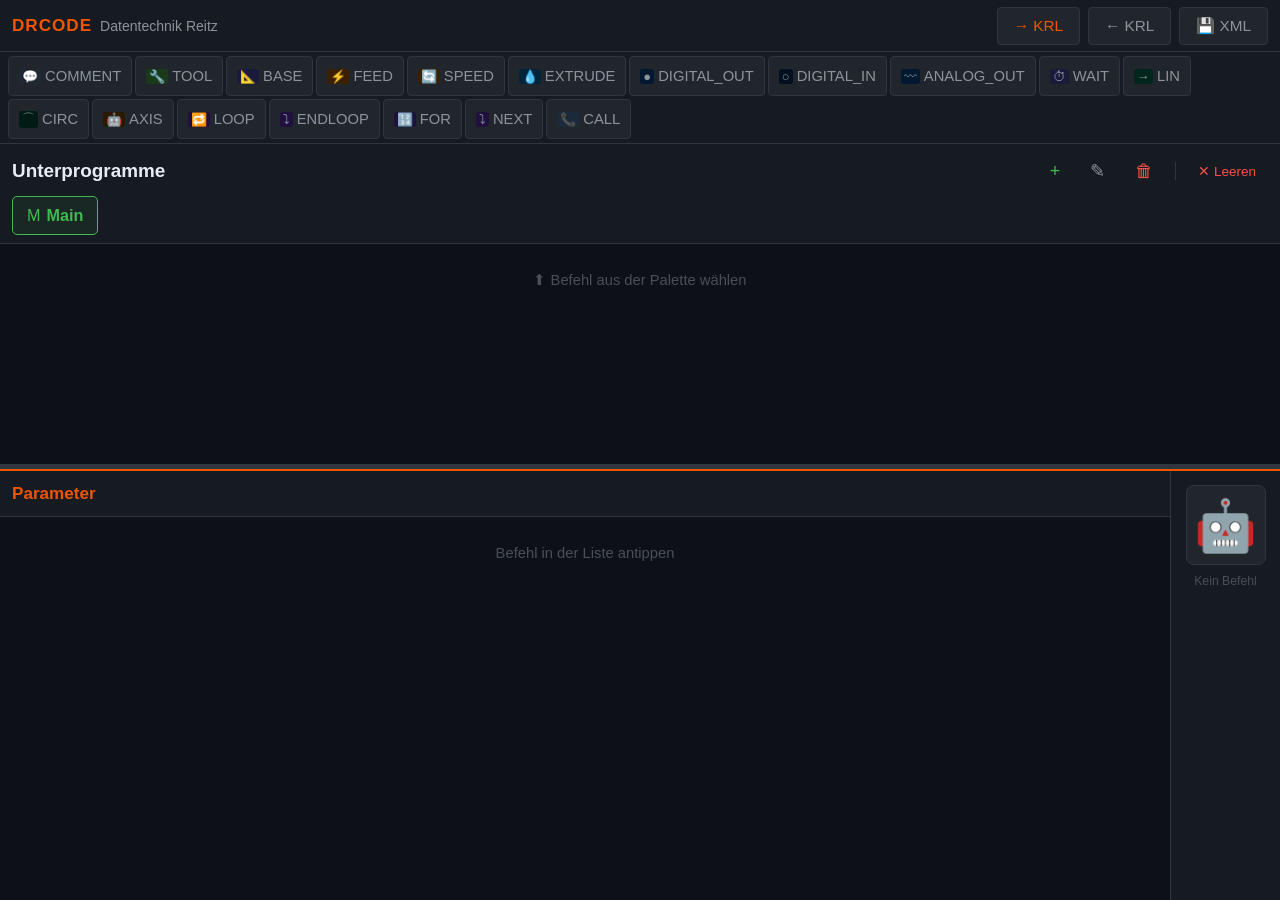
==== commit aafb4eba: "drcode.html: groessere Buttons und Schriften fuer iPad" ====
--- a/drcode.html
+++ b/drcode.html
@@ -11,65 +11,65 @@
   --txt:#e6edf3;--txt2:#8b949e;--txt3:#484f58;
 }
 *{box-sizing:border-box;margin:0;padding:0;-webkit-tap-highlight-color:transparent}
-html,body{height:100%;overflow:hidden;font-size:15px}
+html,body{height:100%;overflow:hidden;font-size:18px}
 body{background:var(--bg0);color:var(--txt);font-family:-apple-system,'Segoe UI',Helvetica,Arial,sans-serif;display:flex;flex-direction:column}
-.hdr{height:36px;background:var(--bg1);border-bottom:1px solid var(--bdr);display:flex;align-items:center;padding:0 12px;gap:8px;flex-shrink:0}
+.hdr{height:52px;background:var(--bg1);border-bottom:1px solid var(--bdr);display:flex;align-items:center;padding:0 12px;gap:8px;flex-shrink:0}
 .hdr-logo{color:var(--acc);font-weight:700;font-size:.95em;letter-spacing:1px}
 .hdr-brand{color:var(--txt2);font-size:.78em}
-.hdr-btn{background:transparent;border:1px solid transparent;color:var(--txt2);border-radius:4px;padding:3px 10px;cursor:pointer;font-size:.78em;font-family:inherit}
+.hdr-btn{background:var(--bg2);border:1px solid var(--bdr);color:var(--txt2);border-radius:4px;padding:8px 16px;cursor:pointer;font-size:.85em;font-family:inherit;min-height:38px}
 .hdr-btn:hover{border-color:var(--bdr);color:var(--txt)}
 .hdr-btn.acc{color:var(--acc)}
 .palette{background:var(--bg1);border-bottom:1px solid var(--bdr);padding:4px 8px;display:flex;flex-wrap:wrap;gap:3px;flex-shrink:0}
-.pb{display:inline-flex;align-items:center;gap:3px;background:var(--bg2);border:1px solid var(--bdr);border-radius:4px;padding:4px 7px;cursor:pointer;font-size:.72em;color:var(--txt2);user-select:none;-webkit-user-select:none}
+.pb{display:inline-flex;align-items:center;gap:4px;background:var(--bg2);border:1px solid var(--bdr);border-radius:4px;padding:7px 10px;cursor:pointer;font-size:.82em;color:var(--txt2);user-select:none;-webkit-user-select:none;min-height:40px}
 .pb:hover,.pb:active{border-color:var(--acc);color:var(--acc)}
 .tabs-area{background:var(--bg1);border-bottom:1px solid var(--bdr);padding:8px 12px;flex-shrink:0}
 .tabs-row{display:flex;align-items:center;gap:6px;margin-bottom:6px}
-.tabs-title{color:var(--txt);font-size:.95em;font-weight:600;flex:1}
-.ttb{background:transparent;border:none;cursor:pointer;padding:3px 7px;border-radius:4px;color:var(--txt2);font-size:1em;font-family:inherit}
+.tabs-title{color:var(--txt);font-size:1.05em;font-weight:600;flex:1}
+.ttb{background:transparent;border:none;cursor:pointer;padding:6px 12px;border-radius:4px;color:var(--txt2);font-size:1em;font-family:inherit;min-height:38px}
 .ttb:hover{background:var(--bg3);color:var(--txt)}
 .ttb.grn{color:var(--grn)} .ttb.red{color:#f85149} .ttb.acc{color:var(--acc)}
 .tabs{display:flex;flex-wrap:wrap;gap:4px}
-.tab{display:flex;align-items:center;gap:5px;background:var(--bg2);border:1px solid var(--bdr);border-radius:5px;padding:5px 10px;cursor:pointer;font-size:.82em;color:var(--txt2);user-select:none;-webkit-user-select:none}
+.tab{display:flex;align-items:center;gap:6px;background:var(--bg2);border:1px solid var(--bdr);border-radius:5px;padding:9px 14px;cursor:pointer;font-size:.9em;color:var(--txt2);user-select:none;-webkit-user-select:none}
 .tab:hover{border-color:var(--txt2);color:var(--txt)}
 .tab.active{border-color:var(--grn);color:var(--grn);background:rgba(63,185,80,.08)}
 .tab .tdel{color:var(--txt3);font-size:.8em;margin-left:2px;border:none;background:none;cursor:pointer;padding:0 2px}
 .tab .tdel:hover{color:#f85149}
 .list{overflow-y:auto;-webkit-overflow-scrolling:touch;flex-shrink:0}
-.row{display:flex;align-items:center;gap:6px;padding:7px 10px;cursor:pointer;border-bottom:1px solid #0d1117;user-select:none;-webkit-user-select:none}
+.row{display:flex;align-items:center;gap:7px;padding:11px 10px;cursor:pointer;border-bottom:1px solid #0d1117;user-select:none;-webkit-user-select:none;min-height:50px}
 .row:hover{background:var(--bg2)}
 .row.sel{background:rgba(240,85,0,.08);border-left:3px solid var(--acc);padding-left:7px}
 .row.drag-over-top{border-top:2px solid var(--acc)}
-.ri{width:24px;height:20px;border-radius:3px;display:flex;align-items:center;justify-content:center;font-size:.85em;flex-shrink:0}
-.rt{font-size:.78em;font-weight:700;width:82px;flex-shrink:0;color:var(--acc)}
-.rs{flex:1;color:var(--txt2);font-size:.74em;overflow:hidden;text-overflow:ellipsis;white-space:nowrap}
+.ri{width:30px;height:26px;border-radius:4px;display:flex;align-items:center;justify-content:center;font-size:1em;flex-shrink:0}
+.rt{font-size:.88em;font-weight:700;width:90px;flex-shrink:0;color:var(--acc)}
+.rs{flex:1;color:var(--txt2);font-size:.84em;overflow:hidden;text-overflow:ellipsis;white-space:nowrap}
 .rb{display:flex;gap:2px;flex-shrink:0}
-.rb button{background:transparent;border:1px solid transparent;color:var(--txt3);border-radius:3px;padding:2px 8px;cursor:pointer;font-size:.72em;font-family:inherit}
+.rb button{background:var(--bg2);border:1px solid var(--bdr);color:var(--txt3);border-radius:3px;padding:5px 11px;cursor:pointer;font-size:.8em;font-family:inherit;min-height:32px}
 .rb button:hover{border-color:var(--bdr);color:var(--txt)}
 .rb .del:hover{border-color:#f85149;color:#f85149}
 .resize-h{height:5px;background:var(--bg3);cursor:row-resize;flex-shrink:0}
 .resize-h:hover{background:var(--acc)}
 .bottom{flex:1;display:flex;min-height:0;border-top:2px solid var(--acc)}
 .params{flex:1;display:flex;flex-direction:column;min-width:0;overflow:hidden}
-.ph{padding:7px 12px;background:var(--bg1);border-bottom:1px solid var(--bdr);font-size:.85em;font-weight:600;color:var(--acc);display:flex;align-items:center;gap:7px;flex-shrink:0;min-height:38px}
+.ph{padding:9px 12px;background:var(--bg1);border-bottom:1px solid var(--bdr);font-size:.95em;font-weight:600;color:var(--acc);display:flex;align-items:center;gap:7px;flex-shrink:0;min-height:46px}
 .pb2{flex:1;overflow-y:auto;-webkit-overflow-scrolling:touch}
 /* Param table like VC */
 .ptable{width:100%;border-collapse:collapse}
 .ptable tr{border-bottom:1px solid var(--bg3)}
 .ptable tr:hover{background:var(--bg2)}
-.ptable td{padding:5px 8px;font-size:.82em;vertical-align:middle}
+.ptable td{padding:7px 8px;font-size:.88em;vertical-align:middle}
 .ptable td:first-child{color:var(--txt2);width:52%;white-space:nowrap;padding-right:4px}
 .ptable td:last-child{color:var(--txt3);font-size:.74em;white-space:nowrap;padding-left:2px}
 .ptable td:nth-child(2){width:48%}
-.pinp{width:100%;background:var(--bg3);color:var(--txt);border:1px solid var(--bdr);border-radius:3px;padding:4px 7px;font-size:.82em;font-family:inherit;outline:none}
+.pinp{width:100%;background:var(--bg3);color:var(--txt);border:1px solid var(--bdr);border-radius:3px;padding:7px 9px;font-size:.9em;font-family:inherit;outline:none;min-height:38px}
 .pinp:focus{border-color:var(--acc);background:var(--bg2)}
 input[type=number].pinp{text-align:right;-moz-appearance:textfield}
 input[type=number].pinp::-webkit-inner-spin-button{display:none}
-input[type=checkbox]{width:17px;height:17px;accent-color:var(--acc);cursor:pointer}
+input[type=checkbox]{width:22px;height:22px;accent-color:var(--acc);cursor:pointer}
 /* Group separator */
-.pgroup{background:var(--bg1);color:var(--txt3);font-size:.72em;font-weight:600;padding:4px 10px;letter-spacing:.5px;text-transform:uppercase;border-top:1px solid var(--bdr)}
+.pgroup{background:var(--bg1);color:var(--txt3);font-size:.8em;font-weight:600;padding:6px 10px;letter-spacing:.5px;text-transform:uppercase;border-top:1px solid var(--bdr)}
 /* Action buttons */
 .act-btns{display:flex;gap:6px;padding:8px 10px;border-bottom:1px solid var(--bdr);flex-shrink:0}
-.act-btn{flex:1;background:var(--bg2);border:1px solid var(--bdr);border-radius:5px;padding:7px;cursor:pointer;font-size:.78em;color:var(--txt2);text-align:center}
+.act-btn{flex:1;background:var(--bg2);border:1px solid var(--bdr);border-radius:5px;padding:11px;cursor:pointer;font-size:.88em;color:var(--txt2);text-align:center;min-height:46px}
 .act-btn:hover{border-color:var(--acc);color:var(--acc)}
 .act-btn.blue:hover{border-color:#58a6ff;color:#58a6ff}
 /* Right image panel */
